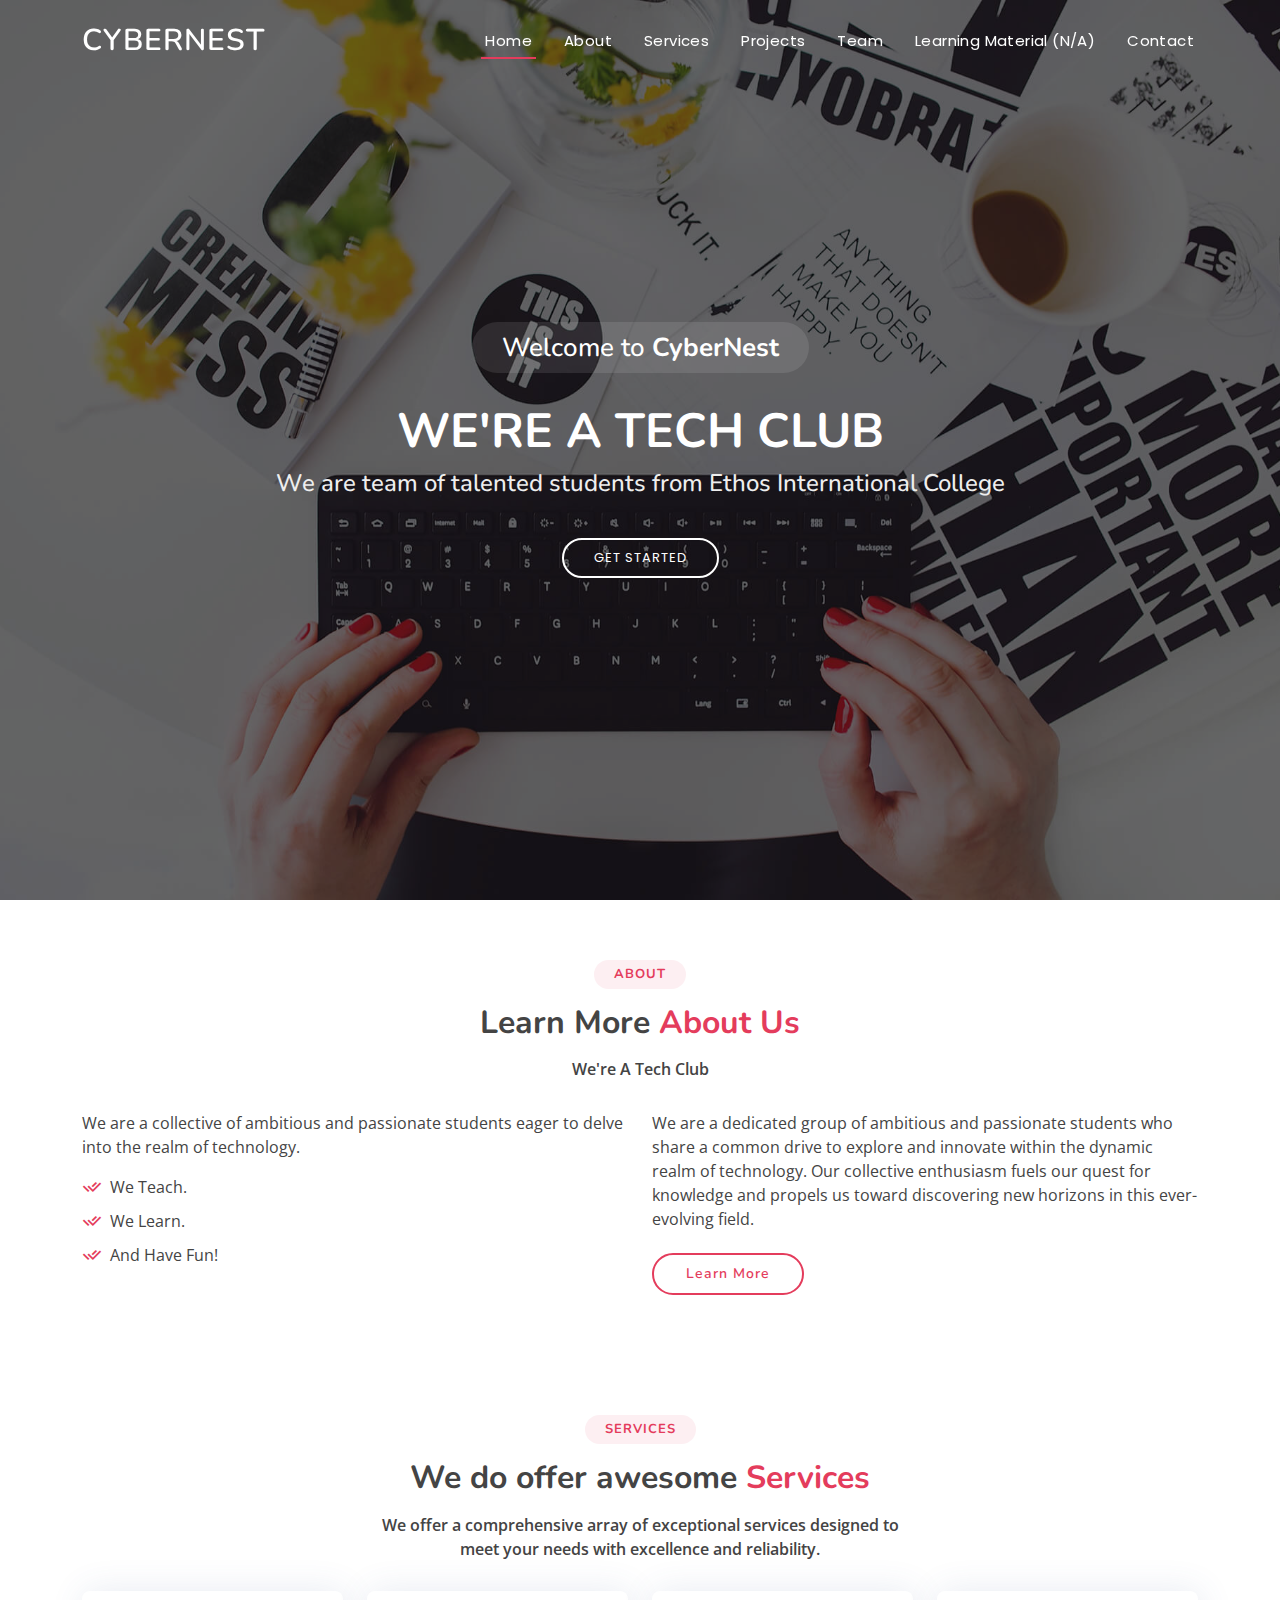
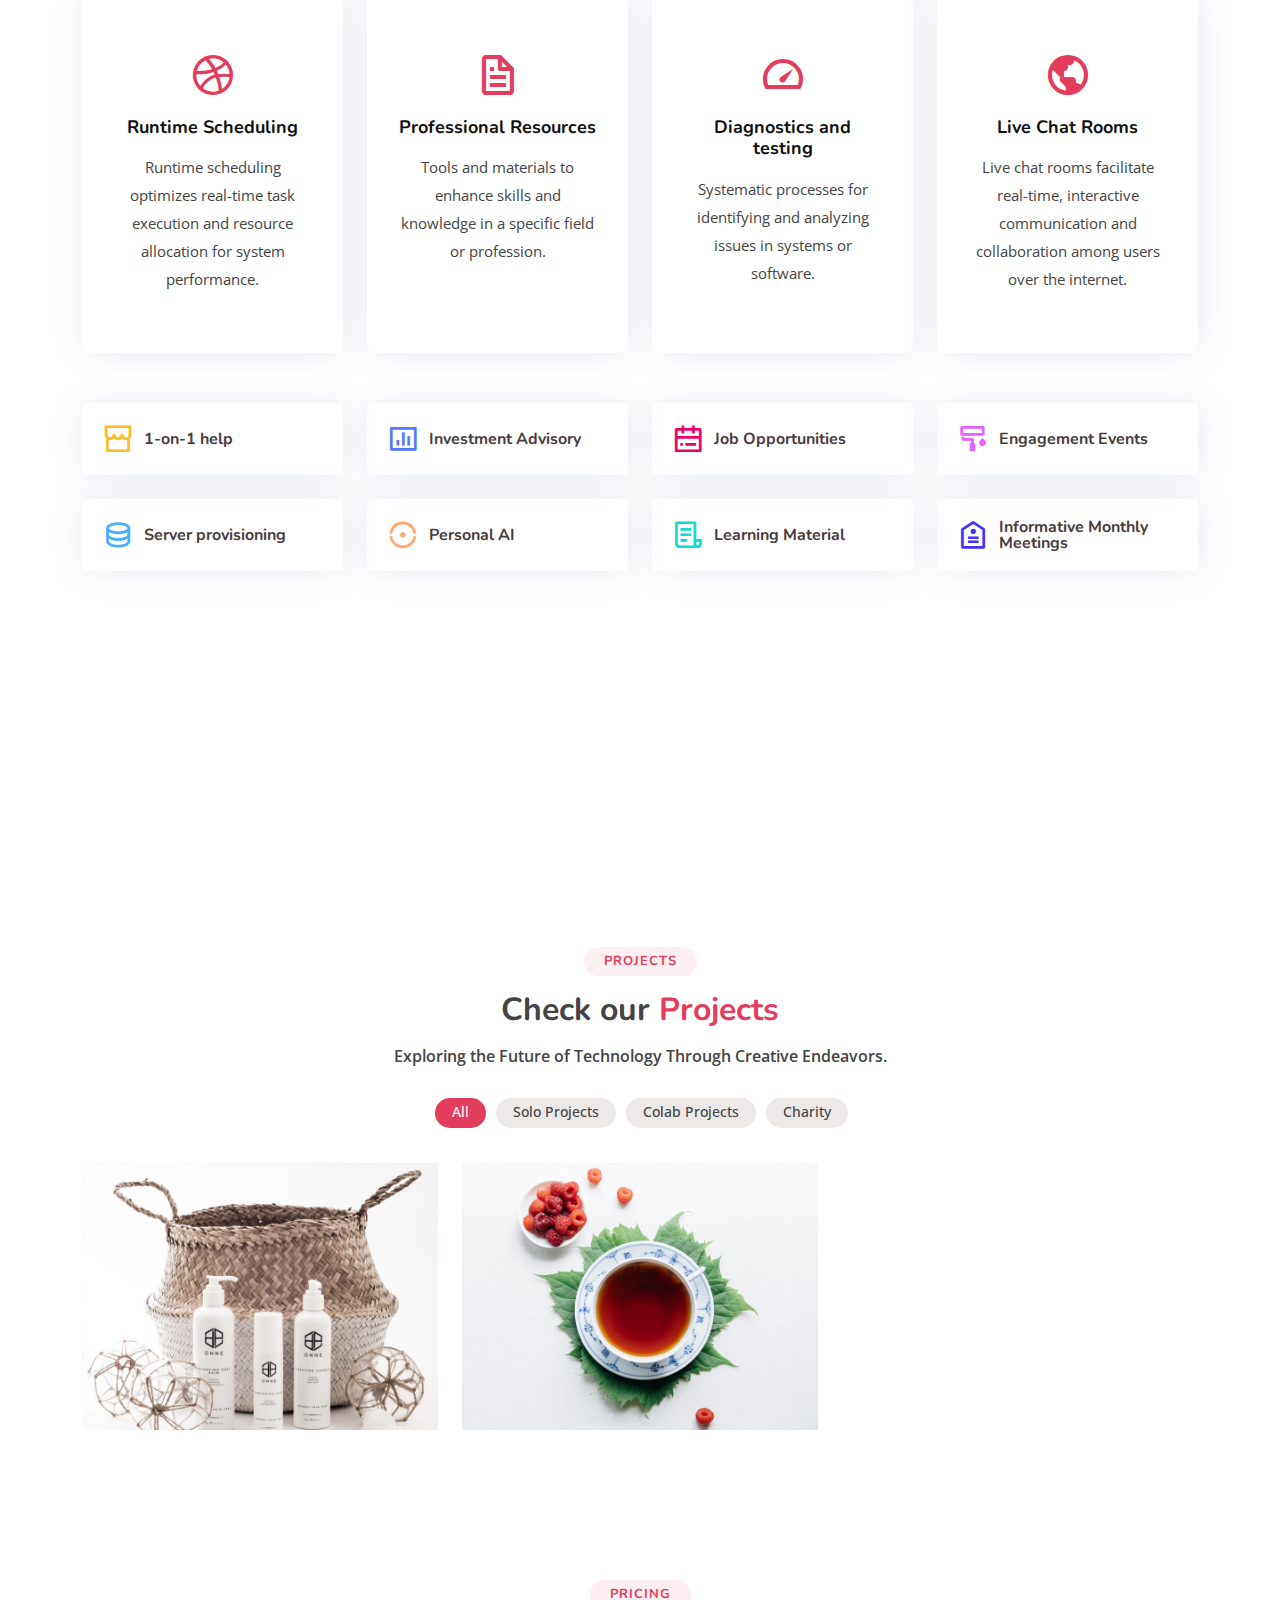
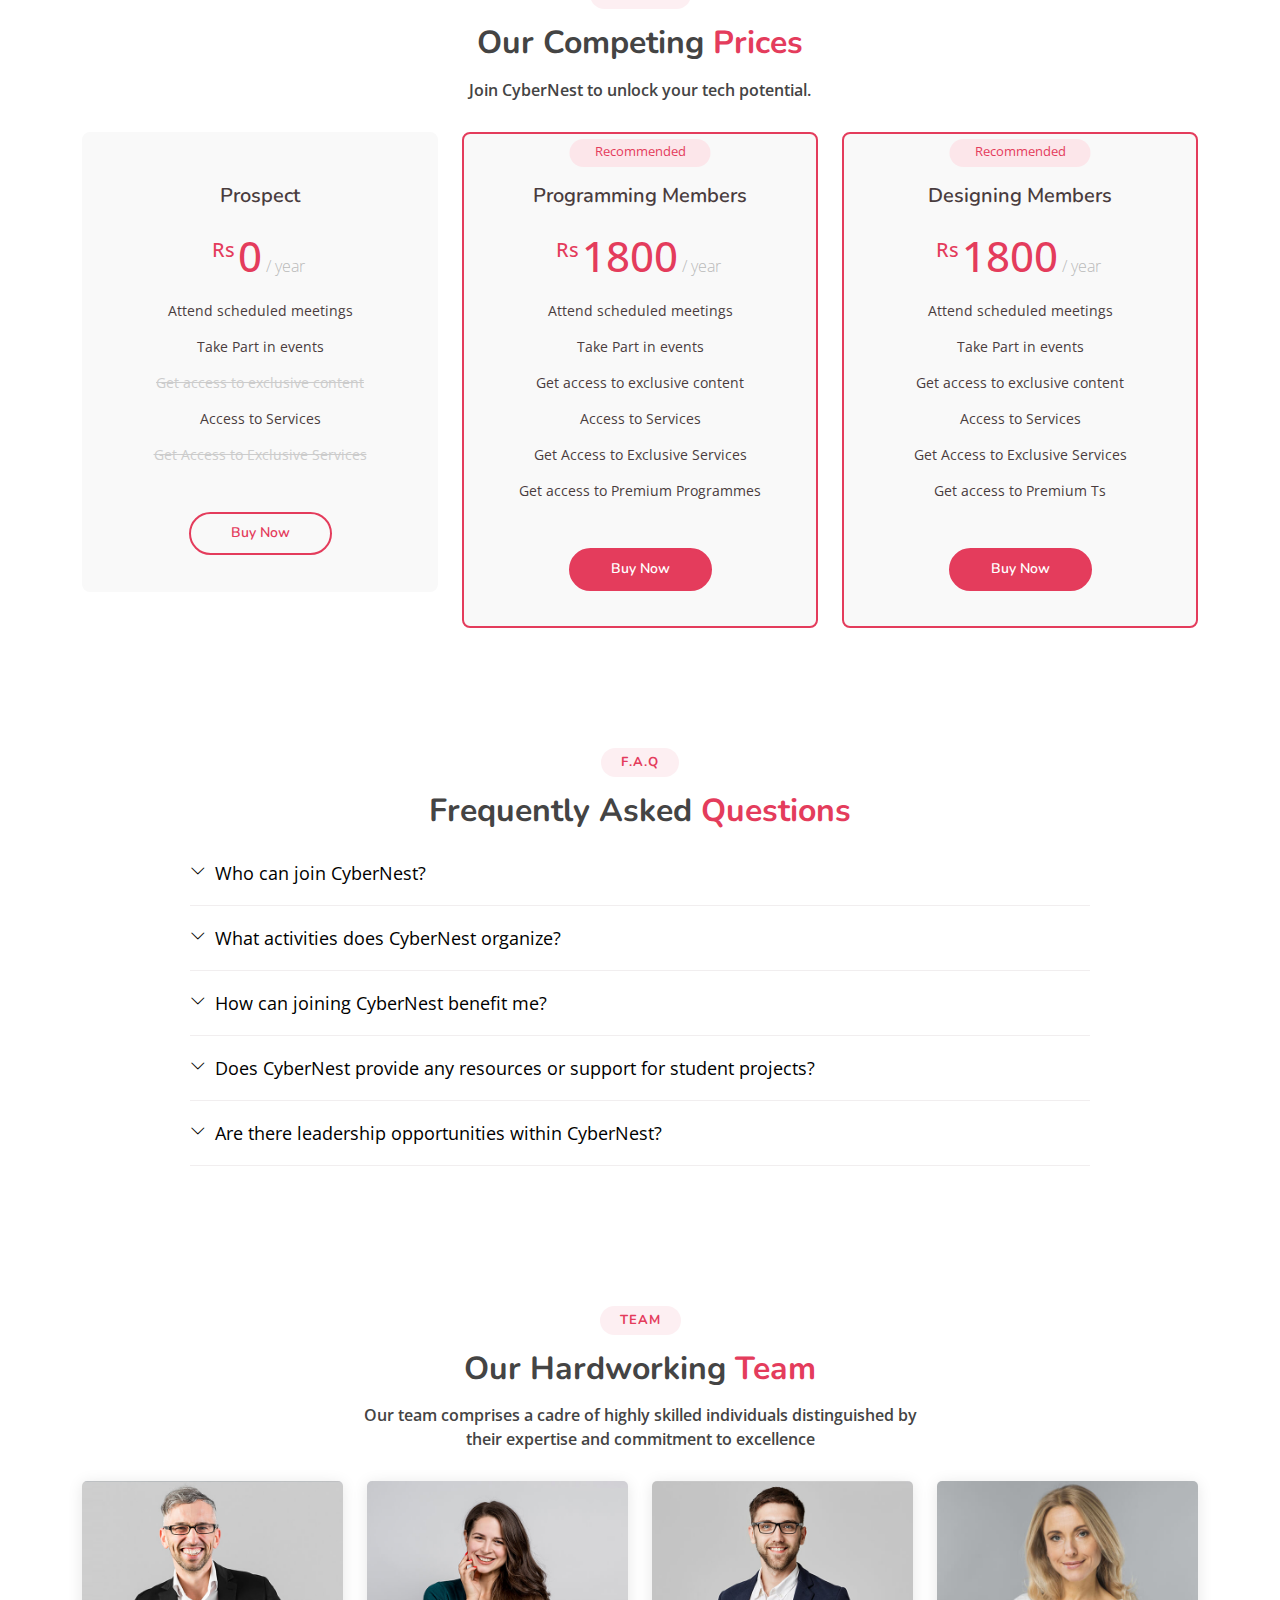
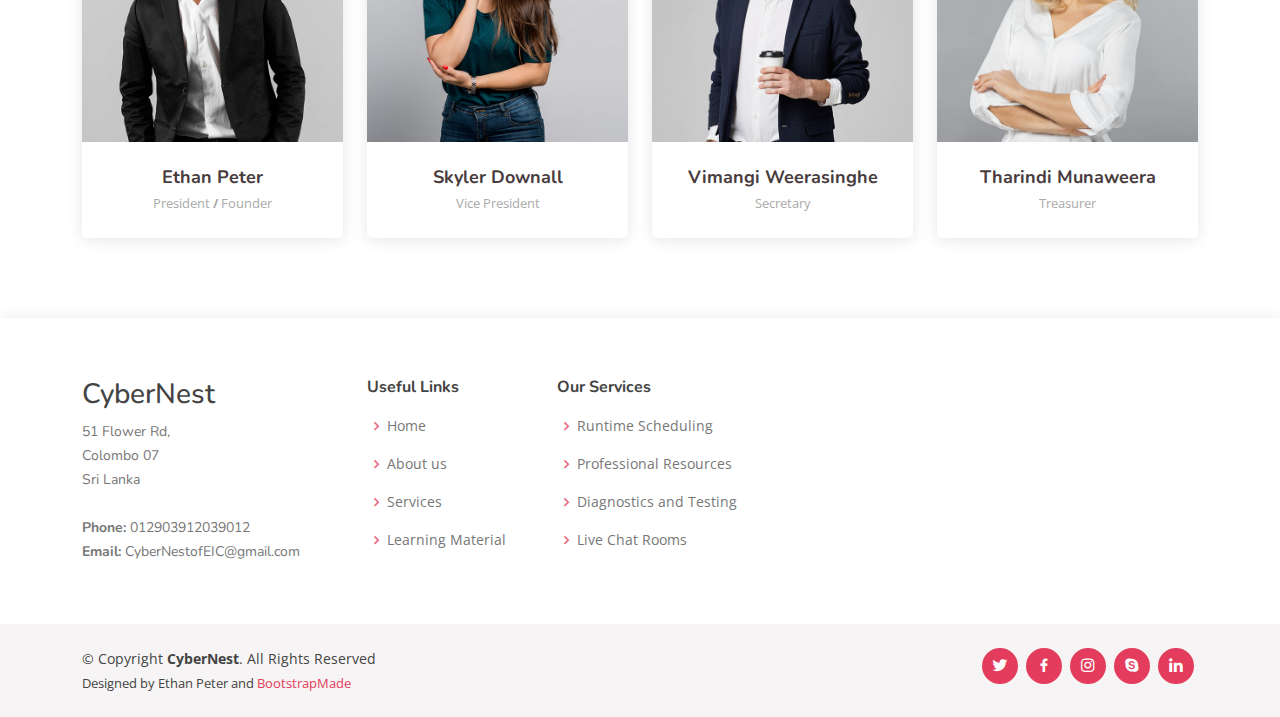
==== index.html @ 70389db7 "Finith" ====
<!DOCTYPE html>
<html lang="en">

<head>
  <meta charset="utf-8">
  <meta content="width=device-width, initial-scale=1.0" name="viewport">

  <title>CyberNest</title>
  <meta content="" name="description">
  <meta content="" name="keywords">

  <!-- Favicons -->
  <link href="assets/img/favicon.png" rel="icon">
  <link href="assets/img/apple-touch-icon.png" rel="apple-touch-icon">

  <!-- Google Fonts -->
  <link href="https://fonts.googleapis.com/css?family=Open+Sans:300,300i,400,400i,600,600i,700,700i|Nunito:300,300i,400,400i,600,600i,700,700i|Poppins:300,300i,400,400i,500,500i,600,600i,700,700i" rel="stylesheet">

  <!-- Vendor CSS Files -->
  <link href="assets/vendor/bootstrap/css/bootstrap.min.css" rel="stylesheet">
  <link href="assets/vendor/bootstrap-icons/bootstrap-icons.css" rel="stylesheet">
  <link href="assets/vendor/boxicons/css/boxicons.min.css" rel="stylesheet">
  <link href="assets/vendor/glightbox/css/glightbox.min.css" rel="stylesheet">
  <link href="assets/vendor/remixicon/remixicon.css" rel="stylesheet">
  <link href="assets/vendor/swiper/swiper-bundle.min.css" rel="stylesheet">

  <!-- Template Main CSS File -->
  <link href="assets/css/style.css" rel="stylesheet">
</head>

<body>

  <!-- ======= Header ======= -->
  <header id="header" class="fixed-top ">
    <div class="container d-flex align-items-center justify-content-between">

      <h1 class="logo"><a href="index.html">CyberNest</a></h1>
      <!-- Uncomment below if you prefer to use an image logo -->
      <!-- <a href="index.html" class="logo"><img src="assets/img/logo.png" alt="" class="img-fluid"></a>-->

      <nav id="navbar" class="navbar">
        <ul>
          <li><a class="nav-link scrollto active" href="#hero">Home</a></li>
          <li><a class="nav-link scrollto" href="#about">About</a></li>
          <li><a class="nav-link scrollto" href="#services">Services</a></li>
          <li><a class="nav-link scrollto " href="#portfolio">Projects</a></li>
          <li><a class="nav-link scrollto" href="#team">Team</a></li>
          <li><a href="">Learning Material (N/A)</a></li>
          <li><a class="nav-link scrollto" href="#contact">Contact</a></li>
        </ul>
        <i class="bi bi-list mobile-nav-toggle"></i>
      </nav><!-- .navbar -->

    </div>
  </header><!-- End Header -->

  <!-- ======= Hero Section ======= -->
  <section id="hero">
    <div class="hero-container">
      <h3>Welcome to <strong>CyberNest</strong></h3>
      <h1>We're A Tech Club</h1>
      <h2>We are team of talented students from Ethos International College</h2>
      <a href="#about" class="btn-get-started scrollto">Get Started</a>
    </div>
  </section><!-- End Hero -->

  <main id="main">

    <!-- ======= About Section ======= -->
    <section id="about" class="about">
      <div class="container">

        <div class="section-title">
          <h2>About</h2>
          <h3>Learn More <span>About Us</span></h3>
          <p>We're A Tech Club</p>
        </div>

        <div class="row content">
          <div class="col-lg-6">
            <p>
              We are a collective of ambitious and passionate students eager to delve into the realm of technology.
            </p>
            <ul>
              <li><i class="ri-check-double-line"></i> We Teach.</li>
              <li><i class="ri-check-double-line"></i> We Learn.</li>
              <li><i class="ri-check-double-line"></i> And Have Fun!</li>
            </ul>
          </div>
          <div class="col-lg-6 pt-4 pt-lg-0">
            <p>
              We are a dedicated group of ambitious and passionate students who share a common drive to explore and innovate within the dynamic realm of technology.
              Our collective enthusiasm fuels our quest for knowledge and propels us toward discovering new horizons in this ever-evolving field.
            </p>
            <a href="#" class="btn-learn-more">Learn More</a>
          </div>
        </div>

      </div>
    </section><!-- End About Section -->

    <!-- ======= Services Section ======= -->
    <section id="services" class="services">
      <div class="container">

        <div class="section-title">
          <h2>Services</h2>
          <h3>We do offer awesome <span>Services</span></h3>
          <p>We offer a comprehensive array of exceptional services designed to meet your needs with excellence and reliability.</p>
        </div>

        <div class="row">
          <div class="col-md-6 col-lg-3 d-flex align-items-stretch mb-5 mb-lg-0">
            <div class="icon-box">
              <div class="icon"><i class="bx bxl-dribbble"></i></div>
              <h4 class="title"><a href="">Runtime Scheduling</a></h4>
              <p class="description">Runtime scheduling optimizes real-time task execution and resource allocation for system performance.</p>
            </div>
          </div>

          <div class="col-md-6 col-lg-3 d-flex align-items-stretch mb-5 mb-lg-0">
            <div class="icon-box">
              <div class="icon"><i class="bx bx-file"></i></div>
              <h4 class="title"><a href="">Professional Resources</a></h4>
              <p class="description">Tools and materials to enhance skills and knowledge in a specific field or profession.</p>
            </div>
          </div>

          <div class="col-md-6 col-lg-3 d-flex align-items-stretch mb-5 mb-lg-0">
            <div class="icon-box">
              <div class="icon"><i class="bx bx-tachometer"></i></div>
              <h4 class="title"><a href="">Diagnostics and testing</a></h4>
              <p class="description">Systematic processes for identifying and analyzing issues in systems or software.</p>
            </div>
          </div>

          <div class="col-md-6 col-lg-3 d-flex align-items-stretch mb-5 mb-lg-0">
            <div class="icon-box">
              <div class="icon"><i class="bx bx-world"></i></div>
              <h4 class="title"><a href="">Live Chat Rooms</a></h4>
              <p class="description">Live chat rooms facilitate real-time, interactive communication and collaboration among users over the internet.</p>
            </div>
          </div>

        </div>

      </div>
    </section><!-- End Services Section -->

    <!-- ======= Features Section ======= -->
    <section id="features" class="features">
      <div class="container">

        <div class="row">
          <div class="col-lg-3 col-md-4 col-6 col-6">
            <div class="icon-box">
              <i class="ri-store-line" style="color: #ffbb2c;"></i>
              <h3><a href="">1-on-1 help</a></h3>
            </div>
          </div>
          <div class="col-lg-3 col-md-4 col-6">
            <div class="icon-box">
              <i class="ri-bar-chart-box-line" style="color: #5578ff;"></i>
              <h3><a href="">Investment Advisory</a></h3>
            </div>
          </div>
          <div class="col-lg-3 col-md-4 col-6 mt-4 mt-md-0">
            <div class="icon-box">
              <i class="ri-calendar-todo-line" style="color: #e80368;"></i>
              <h3><a href="">Job Opportunities</a></h3>
            </div>
          </div>
          <div class="col-lg-3 col-md-4 col-6 mt-4 mt-lg-0">
            <div class="icon-box">
              <i class="ri-paint-brush-line" style="color: #e361ff;"></i>
              <h3><a href="">Engagement Events</a></h3>
            </div>
          </div>
          <div class="col-lg-3 col-md-4 col-6 mt-4">
            <div class="icon-box">
              <i class="ri-database-2-line" style="color: #47aeff;"></i>
              <h3><a href="">Server provisioning</a></h3>
            </div>
          </div>
          <div class="col-lg-3 col-md-4 col-6 mt-4">
            <div class="icon-box">
              <i class="ri-gradienter-line" style="color: #ffa76e;"></i>
              <h3><a href="">Personal AI</a></h3>
            </div>
          </div>
          <div class="col-lg-3 col-md-4 col-6 mt-4">
            <div class="icon-box">
              <i class="ri-file-list-3-line" style="color: #11dbcf;"></i>
              <h3><a href="">Learning Material</a></h3>
            </div>
          </div>
          <div class="col-lg-3 col-md-4 col-6 mt-4">
            <div class="icon-box">
              <i class="ri-price-tag-2-line" style="color: #4233ff;"></i>
              <h3><a href="">Informative Monthly Meetings</a></h3>
            </div>
          </div>
        </div>

      </div>
    </section><!-- End Features Section -->

    <!-- ======= Cta Section ======= -->
    <section id="cta" class="cta">
      <div class="container">

        <div class="text-center">
          <h3>Join Us Now</h3>
          <p> Join CyberNest and unlock your potential with cutting-edge technology, innovative projects, and a vibrant community of tech enthusiasts.</p>
          <a class="cta-btn" href="#pricing">Join us</a>
        </div>

      </div>
    </section><!-- End Cta Section -->

    <!-- ======= Portfolio Section ======= -->
    <section id="portfolio" class="portfolio">
      <div class="container">

        <div class="section-title">
          <h2>Projects</h2>
          <h3>Check our <span>Projects</span></h3>
          <p>Exploring the Future of Technology Through Creative Endeavors.</p>
        </div>

        <div class="row">
          <div class="col-lg-12 d-flex justify-content-center">
            <ul id="portfolio-flters">
              <li data-filter="*" class="filter-active">All</li>
              <li data-filter=".filter-app">Solo Projects</li>
              <li data-filter=".filter-card">Colab Projects</li>
              <li data-filter=".filter-web">Charity</li>
            </ul>
          </div>
        </div>

        <div class="row portfolio-container">

          <div class="col-lg-4 col-md-6 portfolio-item filter-app">
            <img src="assets/img/portfolio/portfolio-1.jpg" class="img-fluid" alt="">
            <div class="portfolio-info">
              <h4>Internal Radio System</h4>
              <p>Solo Project</p>
              <a href="assets/img/portfolio/portfolio-1.jpg" data-gallery="portfolioGallery" class="portfolio-lightbox preview-link" title="Solo"><i class="bx bx-plus"></i></a>
              <a href="portfolio-details.html" class="details-link" title="More Details"><i class="bx bx-link"></i></a>
            </div>
          </div>

          <div class="col-lg-4 col-md-6 portfolio-item filter-card">
            <img src="assets/img/portfolio/portfolio-2.jpg" class="img-fluid" alt="">
            <div class="portfolio-info">
              <h4>Talent Show</h4>
              <p>Colab Project</p>
              <a href="assets/img/portfolio/portfolio-2.jpg" data-gallery="portfolioGallery" class="portfolio-lightbox preview-link" title="Colab"><i class="bx bx-plus"></i></a>
              <a href="portfolio-details.html" class="details-link" title="More Details"><i class="bx bx-link"></i></a>
            </div>
          </div>

          <!-- <div class="col-lg-4 col-md-6 portfolio-item filter-web">
            <img src="assets/img/portfolio/portfolio-4.jpg" class="img-fluid" alt="">
            <div class="portfolio-info">
              <h4>Card 2</h4>
              <p>Card</p>
              <a href="assets/img/portfolio/portfolio-4.jpg" data-gallery="portfolioGallery" class="portfolio-lightbox preview-link" title="Card 2"><i class="bx bx-plus"></i></a>
              <a href="portfolio-details.html" class="details-link" title="More Details"><i class="bx bx-link"></i></a>
            </div>
          </div> -->
        </div>
      </div>
    </section><!-- End Portfolio Section -->

    <!-- ======= Pricing Section ======= -->
    <section id="pricing" class="pricing">
      <div class="container">

        <div class="section-title">
          <h2>Pricing</h2>
          <h3>Our Competing <span>Prices</span></h3>
          <p>Join CyberNest to unlock your tech potential.</p>
        </div>

        <div class="row">

          <div class="col-lg-4 col-md-6">
            <div class="box">
              <h3>Prospect</h3>
              <h4><sup>Rs</sup>0<span> / year</span></h4>
              <ul>
                <li>Attend scheduled meetings</li>
                <li>Take Part in events</li>
                <li class="na">Get access to exclusive content</li>
                <li>Access to Services</li>
                <li class="na">Get Access to Exclusive Services</li>
              </ul>
              <div class="btn-wrap">
                <a href="#pricing" class="btn-buy">Buy Now</a>
              </div>
            </div>
          </div>

          <div class="col-lg-4 col-md-6 mt-4 mt-md-0">
            <div class="box recommended">
              <span class="recommended-badge">Recommended</span>
              <h3>Programming Members</h3>
              <h4><sup>Rs</sup>1800<span> / year</span></h4>
              <ul>
                <li>Attend scheduled meetings</li>
                <li>Take Part in events</li>
                <li>Get access to exclusive content</li>
                <li>Access to Services</li>
                <li>Get Access to Exclusive Services</li>
                <li>Get access to Premium Programmes</li>
              </ul>
              <div class="btn-wrap">
                <a href="#" class="btn-buy">Buy Now</a>
              </div>
            </div>
          </div>

          <div class="col-lg-4 col-md-6 mt-4 mt-lg-0">
            <div class="box recommended">
              <span class="recommended-badge">Recommended</span>
              <h3>Designing Members</h3>
              <h4><sup>Rs</sup>1800<span> / year</span></h4>
              <ul>
                <li>Attend scheduled meetings</li>
                <li>Take Part in events</li>
                <li>Get access to exclusive content</li>
                <li>Access to Services</li>
                <li>Get Access to Exclusive Services</li>
                <li>Get access to Premium Ts</li>
              </ul>
              <div class="btn-wrap">
                <a href="#" class="btn-buy">Buy Now</a>
              </div>
            </div>
          </div>

        </div>

      </div>
    </section><!-- End Pricing Section -->

    <!-- ======= F.A.Q Section ======= -->
    <section id="faq" class="faq">
      <div class="container">

        <div class="section-title">
          <h2>F.A.Q</h2>
          <h3>Frequently Asked <span>Questions</span></h3>
        </div>

        <ul class="faq-list">

          <li>
            <div data-bs-toggle="collapse" class="collapsed question" href="#faq1">Who can join CyberNest? <i class="bi bi-chevron-down icon-show"></i><i class="bi bi-chevron-up icon-close"></i></div>
            <div id="faq1" class="collapse" data-bs-parent=".faq-list">
              <p>
                CyberNest is open to all students who have an interest in technology, regardless of their level of expertise or background.

              </p>
            </div>
          </li>

          <li>
            <div data-bs-toggle="collapse" href="#faq2" class="collapsed question">What activities does CyberNest organize? <i class="bi bi-chevron-down icon-show"></i><i class="bi bi-chevron-up icon-close"></i></div>
            <div id="faq2" class="collapse" data-bs-parent=".faq-list">
              <p>
                CyberNest organizes workshops, hackathons, coding competitions, and guest speaker sessions to enhance members' skills and knowledge in various tech-related fields.
              </p>
            </div>
          </li>

          <li>
            <div data-bs-toggle="collapse" href="#faq3" class="collapsed question">How can joining CyberNest benefit me? <i class="bi bi-chevron-down icon-show"></i><i class="bi bi-chevron-up icon-close"></i></div>
            <div id="faq3" class="collapse" data-bs-parent=".faq-list">
              <p>
                Joining CyberNest provides access to resources, networking opportunities, and hands-on experience with cutting-edge technologies, preparing members for future careers in tech.
              </p>
            </div>
          </li>

          <li>
            <div data-bs-toggle="collapse" href="#faq4" class="collapsed question">Does CyberNest provide any resources or support for student projects? <i class="bi bi-chevron-down icon-show"></i><i class="bi bi-chevron-up icon-close"></i></div>
            <div id="faq4" class="collapse" data-bs-parent=".faq-list">
              <p>
                Yes, CyberNest offers resources such as access to equipment, software, and mentorship to support student-driven projects and initiatives.
              </p>
            </div>
          </li>

          <li>
            <div data-bs-toggle="collapse" href="#faq5" class="collapsed question">Are there leadership opportunities within CyberNest? <i class="bi bi-chevron-down icon-show"></i><i class="bi bi-chevron-up icon-close"></i></div>
            <div id="faq5" class="collapse" data-bs-parent=".faq-list">
              <p>
                Yes, CyberNest offers leadership roles such as project managers, event coordinators, and club executives, providing opportunities for members to develop leadership skills.
              </p>
            </div>
          </li>
        </ul>

      </div>
    </section><!-- End F.A.Q Section -->

    <!-- ======= Team Section ======= -->
    <section id="team" class="team">
      <div class="container">

        <div class="section-title">
          <h2>Team</h2>
          <h3>Our Hardworking <span>Team</span></h3>
          <p>Our team comprises a cadre of highly skilled individuals distinguished by their expertise and commitment to excellence</p>
        </div>

        <div class="row">

          <div class="col-lg-3 col-md-6 d-flex align-items-stretch">
            <div class="member">
              <div class="member-img">
                <img src="assets/img/team/team-1.jpg" class="img-fluid" alt="">
                <div class="social">
                  <a href=""><i class="bi bi-twitter"></i></a>
                  <a href=""><i class="bi bi-facebook"></i></a>
                  <a href=""><i class="bi bi-instagram"></i></a>
                  <a href=""><i class="bi bi-linkedin"></i></a>
                </div>
              </div>
              <div class="member-info">
                <h4>Ethan Peter</h4>
                <span>President <strong>/</strong> Founder</span>
              </div>
            </div>
          </div>

          <div class="col-lg-3 col-md-6 d-flex align-items-stretch">
            <div class="member">
              <div class="member-img">
                <img src="assets/img/team/team-2.jpg" class="img-fluid" alt="">
                <div class="social">
                  <a href=""><i class="bi bi-twitter"></i></a>
                  <a href=""><i class="bi bi-facebook"></i></a>
                  <a href=""><i class="bi bi-instagram"></i></a>
                  <a href=""><i class="bi bi-linkedin"></i></a>
                </div>
              </div>
              <div class="member-info">
                <h4>Skyler Downall</h4>
                <span>Vice President</span>
              </div>
            </div>
          </div>

          <div class="col-lg-3 col-md-6 d-flex align-items-stretch">
            <div class="member">
              <div class="member-img">
                <img src="assets/img/team/team-3.jpg" class="img-fluid" alt="">
                <div class="social">
                  <a href=""><i class="bi bi-twitter"></i></a>
                  <a href=""><i class="bi bi-facebook"></i></a>
                  <a href=""><i class="bi bi-instagram"></i></a>
                  <a href=""><i class="bi bi-linkedin"></i></a>
                </div>
              </div>
              <div class="member-info">
                <h4>Vimangi Weerasinghe</h4>
                <span>Secretary</span>
              </div>
            </div>
          </div>

          <div class="col-lg-3 col-md-6 d-flex align-items-stretch">
            <div class="member">
              <div class="member-img">
                <img src="assets/img/team/team-4.jpg" class="img-fluid" alt="">
                <div class="social">
                  <a href=""><i class="bi bi-twitter"></i></a>
                  <a href=""><i class="bi bi-facebook"></i></a>
                  <a href=""><i class="bi bi-instagram"></i></a>
                  <a href=""><i class="bi bi-linkedin"></i></a>
                </div>
              </div>
              <div class="member-info">
                <h4>Tharindi Munaweera</h4>
                <span>Treasurer</span>
              </div>
            </div>
          </div>

        </div>

      </div>
    </section><!-- End Team Section -->

  </main><!-- End #main -->

  <!-- ======= Footer ======= -->
  <footer id="footer">

    <div class="footer-top">
      <div class="container">
        <div class="row">

          <div class="col-lg-3 col-md-6 footer-contact">
            <h3>CyberNest</h3>
            <p>
              51 Flower Rd,<br>
              Colombo 07<br>
              Sri Lanka<br><br>
              <strong>Phone:</strong> 012903912039012<br>
              <strong>Email:</strong> CyberNestofEIC@gmail.com<br>
            </p>
          </div>

          <div class="col-lg-2 col-md-6 footer-links">
            <h4>Useful Links</h4>
            <ul>
              <li><i class="bx bx-chevron-right"></i> <a href="#hero">Home</a></li>
              <li><i class="bx bx-chevron-right"></i> <a href="#about">About us</a></li>
              <li><i class="bx bx-chevron-right"></i> <a href="#services">Services</a></li>
              <li><i class="bx bx-chevron-right"></i> <a href="#blog">Learning Material</a></li>
            </ul>
          </div>

          <div class="col-lg-3 col-md-6 footer-links">
            <h4>Our Services</h4>
            <ul>
              <li><i class="bx bx-chevron-right"></i> <a href="#">Runtime Scheduling</a></li>
              <li><i class="bx bx-chevron-right"></i> <a href="#">Professional Resources</a></li>
              <li><i class="bx bx-chevron-right"></i> <a href="#">Diagnostics and Testing</a></li>
              <li><i class="bx bx-chevron-right"></i> <a href="#">Live Chat Rooms</a></li>
            </ul>
          </div>
        </div>
      </div>
    </div>

    <div class="container d-md-flex py-4">

      <div class="me-md-auto text-center text-md-start">
        <div class="copyright">
          &copy; Copyright <strong><span>CyberNest</span></strong>. All Rights Reserved
        </div>
        <div class="credits">
          Designed by Ethan Peter and <a href="https://bootstrapmade.com/">BootstrapMade</a>
        </div>
      </div>
      <div class="social-links text-center text-md-right pt-3 pt-md-0">
        <a href="#" class="twitter"><i class="bx bxl-twitter"></i></a>
        <a href="#" class="facebook"><i class="bx bxl-facebook"></i></a>
        <a href="#" class="instagram"><i class="bx bxl-instagram"></i></a>
        <a href="#" class="google-plus"><i class="bx bxl-skype"></i></a>
        <a href="#" class="linkedin"><i class="bx bxl-linkedin"></i></a>
      </div>
    </div>
  </footer><!-- End Footer -->

  <a href="#" class="back-to-top d-flex align-items-center justify-content-center"><i class="bi bi-arrow-up-short"></i></a>

  <!-- Vendor JS Files -->
  <script src="assets/vendor/bootstrap/js/bootstrap.bundle.min.js"></script>
  <script src="assets/vendor/glightbox/js/glightbox.min.js"></script>
  <script src="assets/vendor/isotope-layout/isotope.pkgd.min.js"></script>
  <script src="assets/vendor/swiper/swiper-bundle.min.js"></script>
  <script src="assets/vendor/php-email-form/validate.js"></script>

  <!-- Template Main JS File -->
  <script src="assets/js/main.js"></script>

</body>

</html>
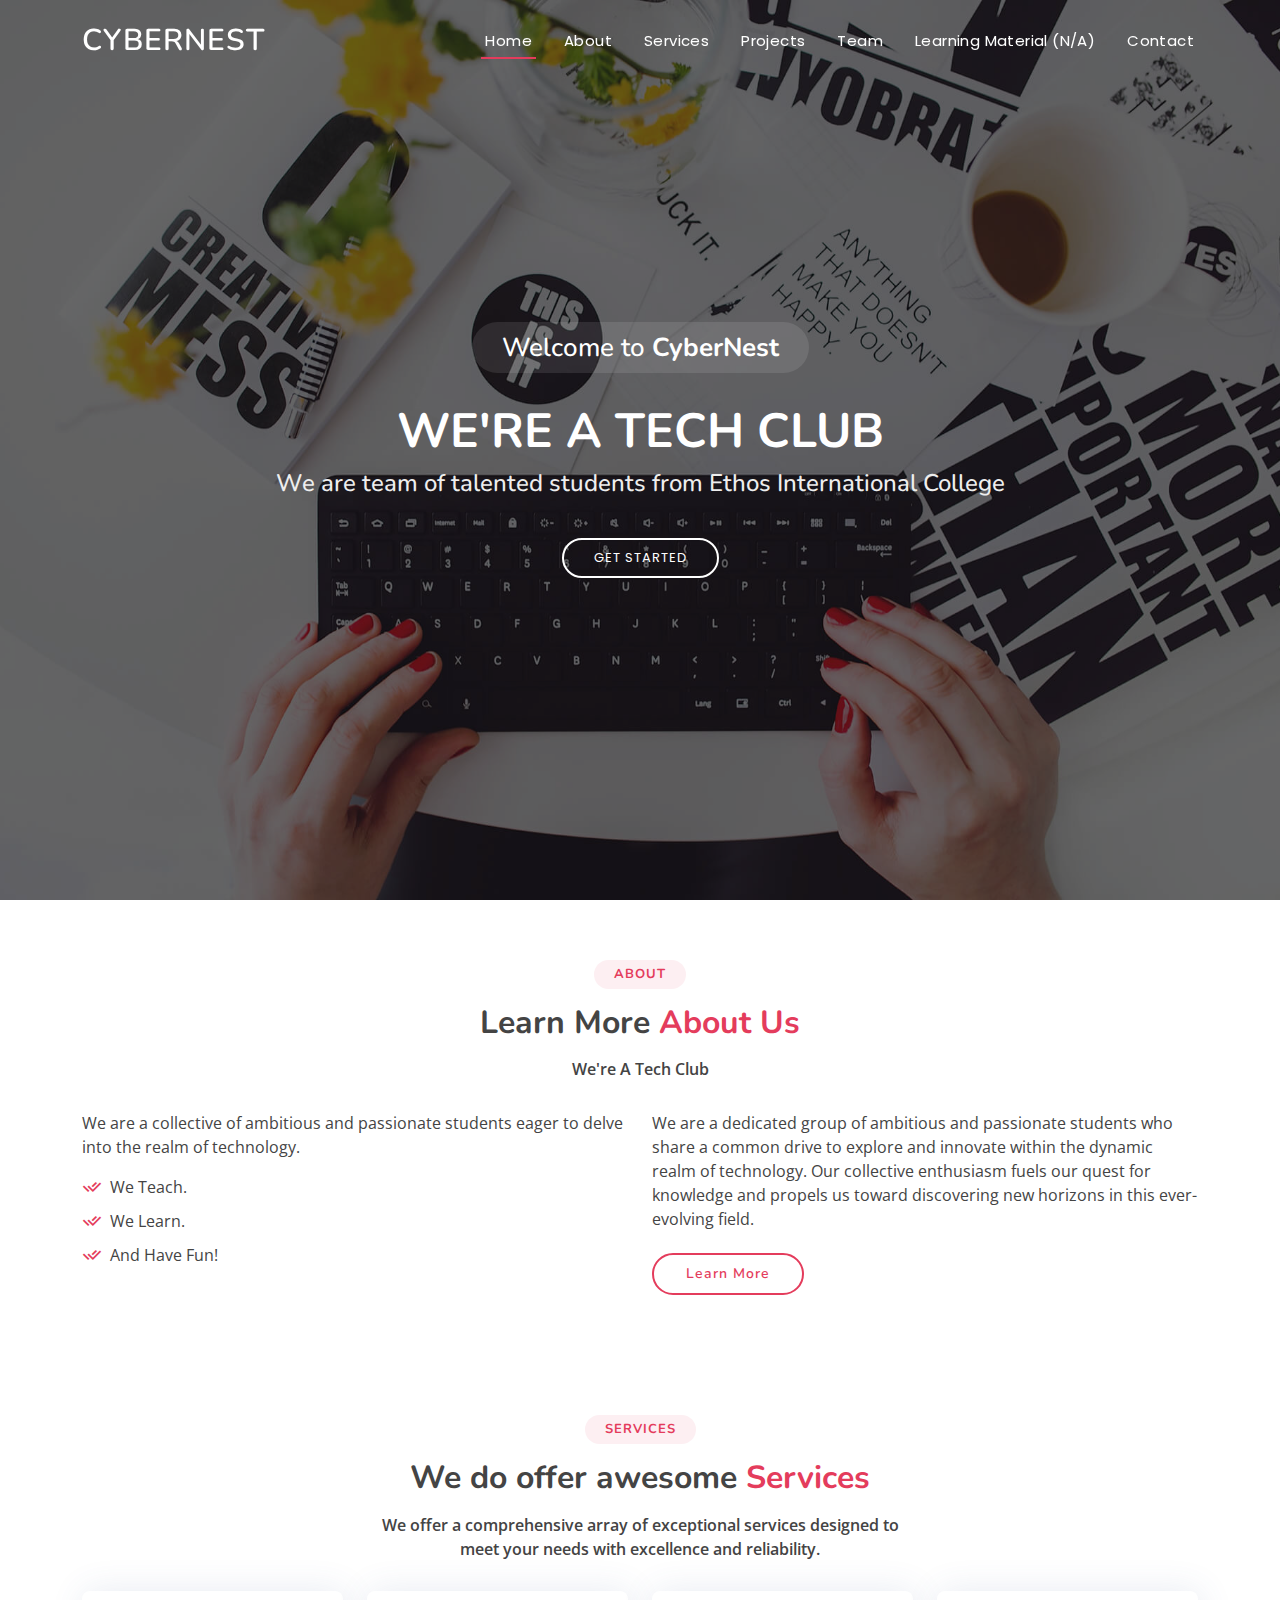
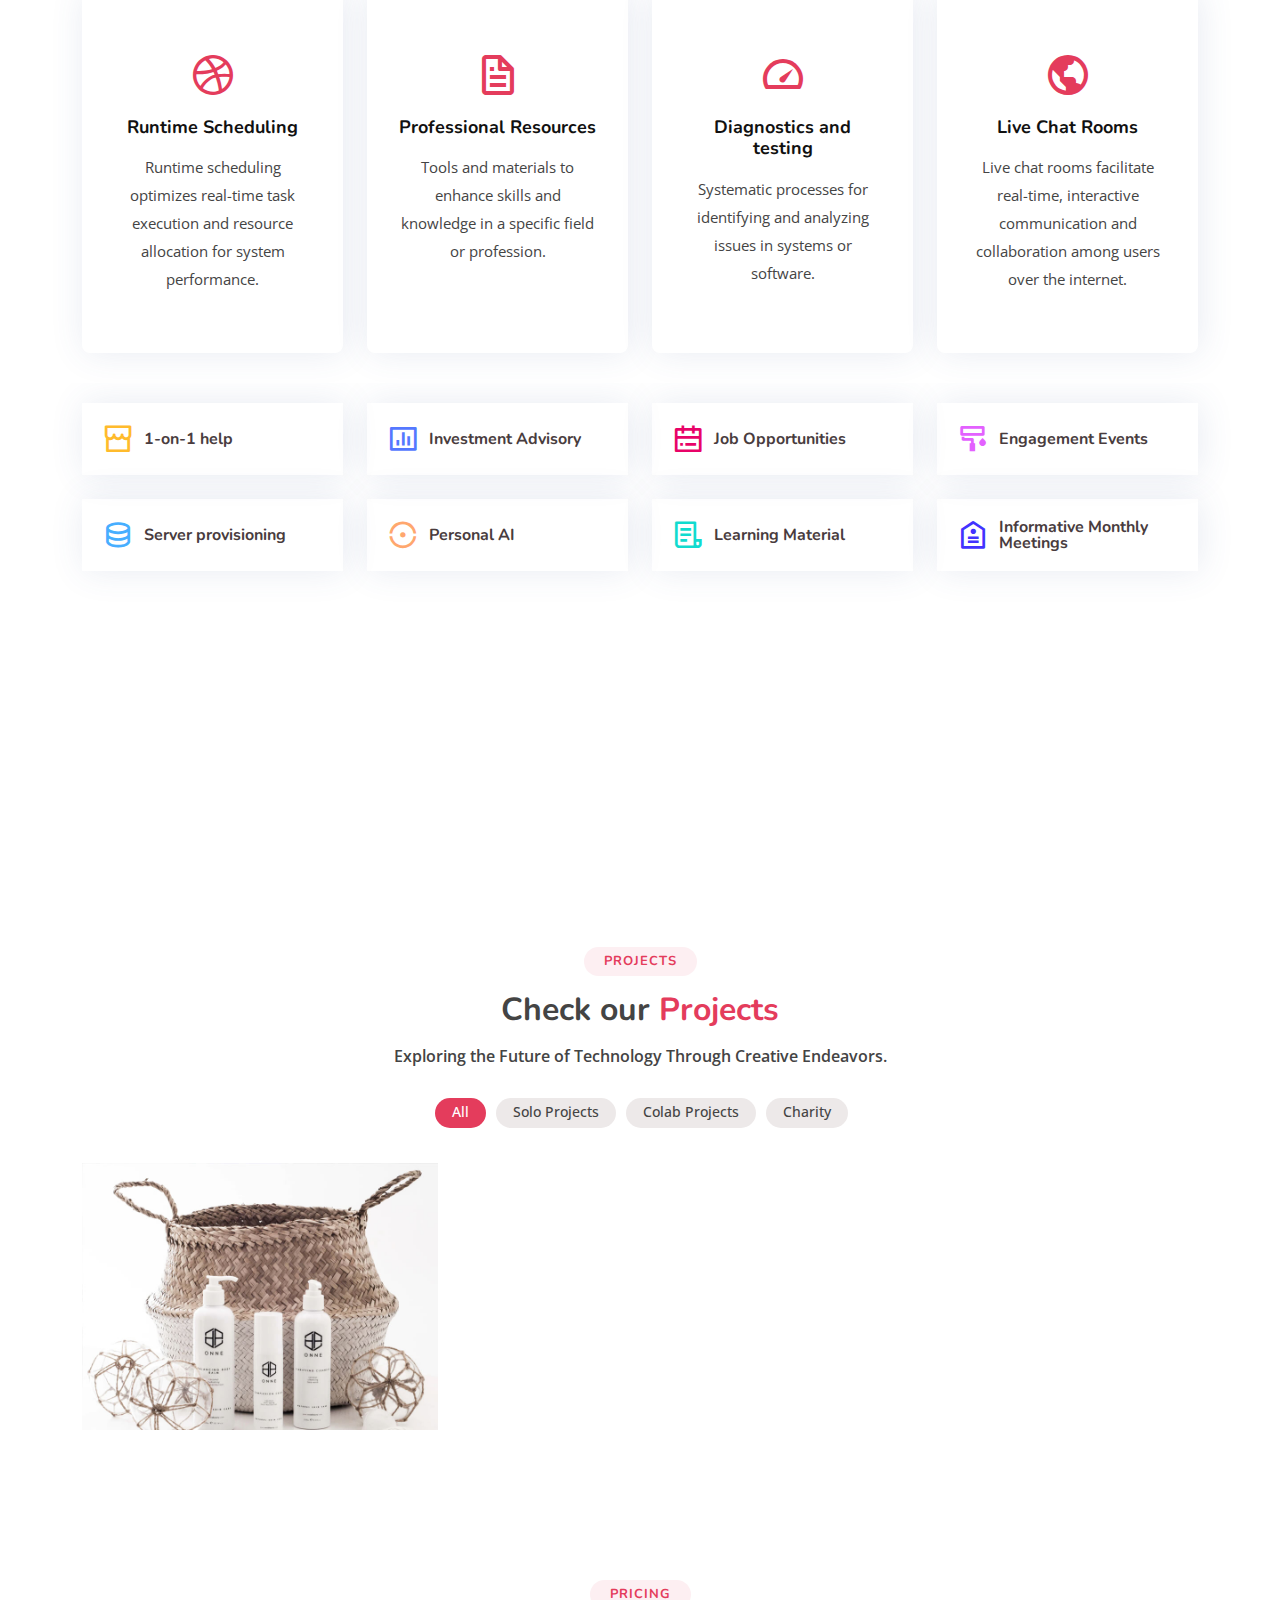
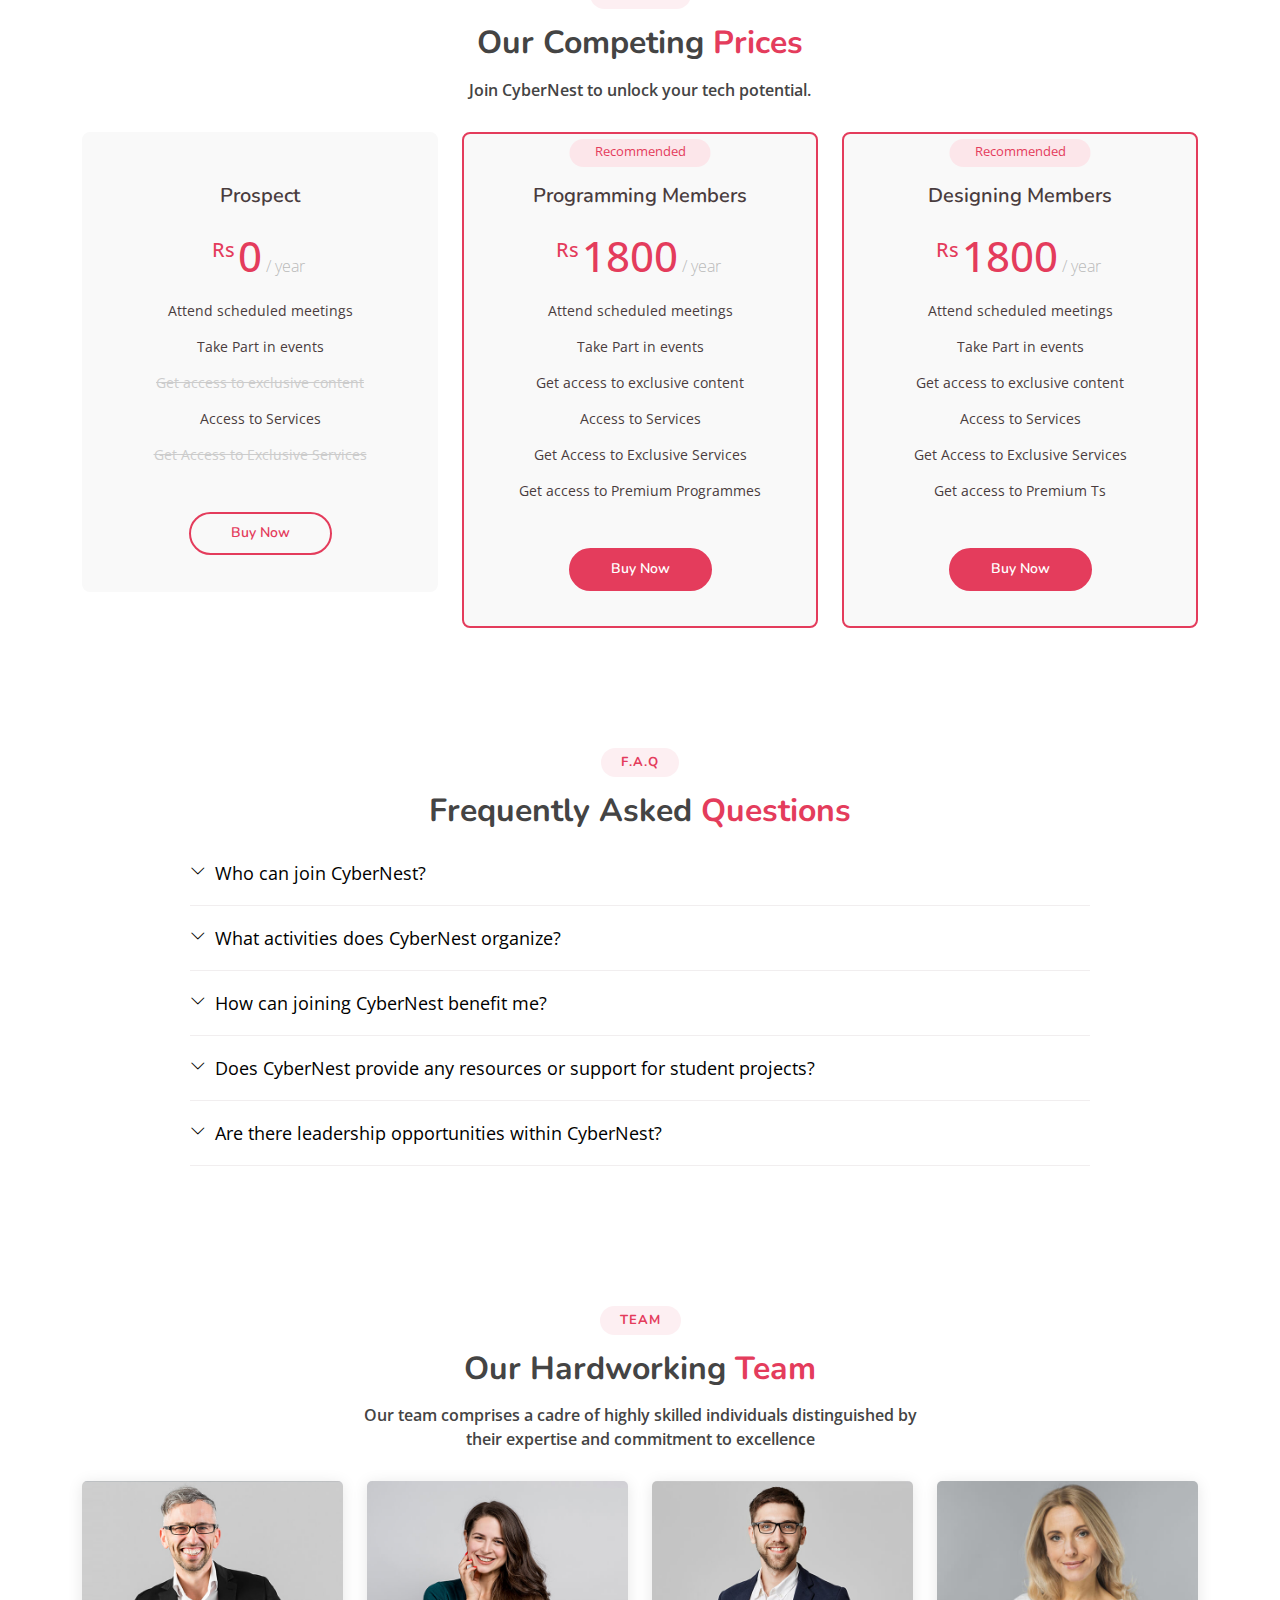
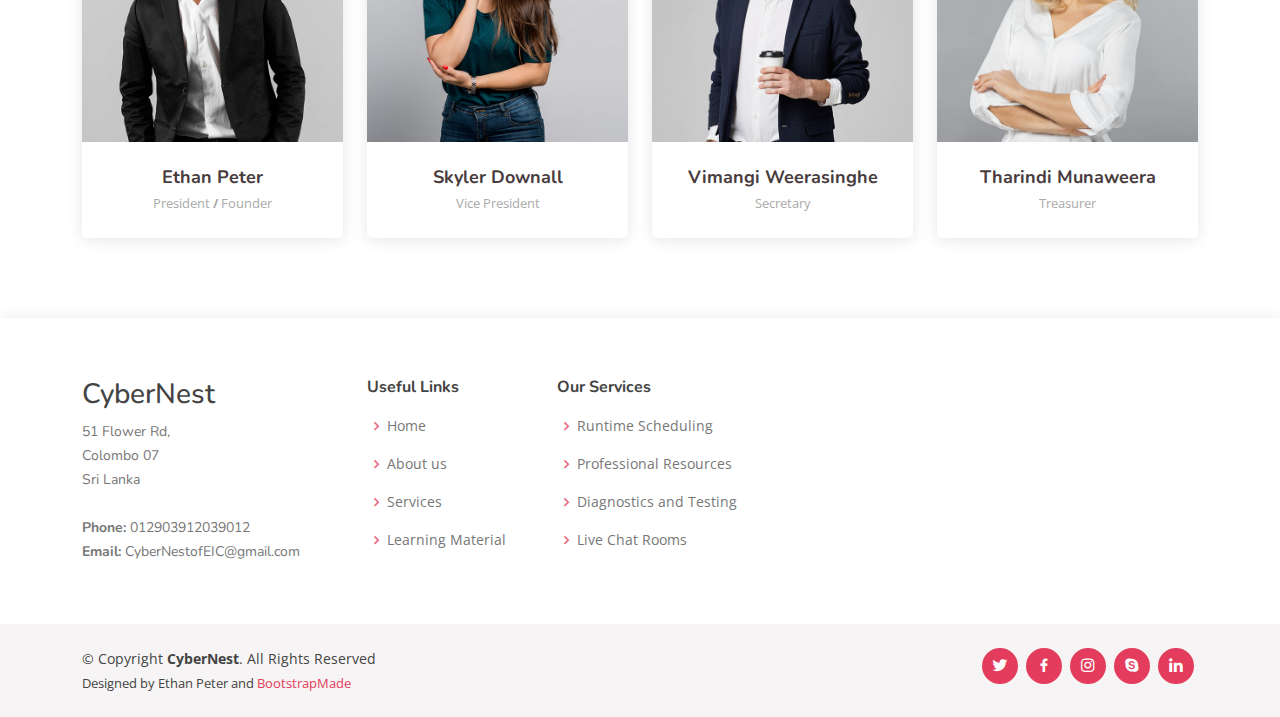
==== commit 009aedff: "Finith" ====
--- a/index.html
+++ b/index.html
@@ -244,14 +244,14 @@
           <div class="col-lg-4 col-md-6 portfolio-item filter-app">
             <img src="assets/img/portfolio/portfolio-1.jpg" class="img-fluid" alt="">
             <div class="portfolio-info">
-              <h4>Internal Radio System</h4>
+              <h4>Learning Materials</h4>
               <p>Solo Project</p>
               <a href="assets/img/portfolio/portfolio-1.jpg" data-gallery="portfolioGallery" class="portfolio-lightbox preview-link" title="Solo"><i class="bx bx-plus"></i></a>
-              <a href="portfolio-details.html" class="details-link" title="More Details"><i class="bx bx-link"></i></a>
-            </div>
-          </div>
-
-          <div class="col-lg-4 col-md-6 portfolio-item filter-card">
+              <a href="Learning-portfoloio.html" class="details-link" title="More Details"><i class="bx bx-link"></i></a>
+            </div>
+          </div>
+
+          <!-- <div class="col-lg-4 col-md-6 portfolio-item filter-card">
             <img src="assets/img/portfolio/portfolio-2.jpg" class="img-fluid" alt="">
             <div class="portfolio-info">
               <h4>Talent Show</h4>
@@ -259,7 +259,7 @@
               <a href="assets/img/portfolio/portfolio-2.jpg" data-gallery="portfolioGallery" class="portfolio-lightbox preview-link" title="Colab"><i class="bx bx-plus"></i></a>
               <a href="portfolio-details.html" class="details-link" title="More Details"><i class="bx bx-link"></i></a>
             </div>
-          </div>
+          </div> -->
 
           <!-- <div class="col-lg-4 col-md-6 portfolio-item filter-web">
             <img src="assets/img/portfolio/portfolio-4.jpg" class="img-fluid" alt="">
@@ -358,7 +358,7 @@
         <ul class="faq-list">
 
           <li>
-            <div data-bs-toggle="collapse" class="collapsed question" href="#faq1">Who can join CyberNest? <i class="bi bi-chevron-down icon-show"></i><i class="bi bi-chevron-up icon-close"></i></div>
+            <div data-bs-toggle="collapse" class="collapsed question">Who can join CyberNest? <i class="bi bi-chevron-down icon-show"></i><i class="bi bi-chevron-up icon-close"></i></div>
             <div id="faq1" class="collapse" data-bs-parent=".faq-list">
               <p>
                 CyberNest is open to all students who have an interest in technology, regardless of their level of expertise or background.
@@ -368,7 +368,7 @@
           </li>
 
           <li>
-            <div data-bs-toggle="collapse" href="#faq2" class="collapsed question">What activities does CyberNest organize? <i class="bi bi-chevron-down icon-show"></i><i class="bi bi-chevron-up icon-close"></i></div>
+            <div data-bs-toggle="collapse" class="collapsed question">What activities does CyberNest organize? <i class="bi bi-chevron-down icon-show"></i><i class="bi bi-chevron-up icon-close"></i></div>
             <div id="faq2" class="collapse" data-bs-parent=".faq-list">
               <p>
                 CyberNest organizes workshops, hackathons, coding competitions, and guest speaker sessions to enhance members' skills and knowledge in various tech-related fields.
@@ -377,7 +377,7 @@
           </li>
 
           <li>
-            <div data-bs-toggle="collapse" href="#faq3" class="collapsed question">How can joining CyberNest benefit me? <i class="bi bi-chevron-down icon-show"></i><i class="bi bi-chevron-up icon-close"></i></div>
+            <div data-bs-toggle="collapse" class="collapsed question">How can joining CyberNest benefit me? <i class="bi bi-chevron-down icon-show"></i><i class="bi bi-chevron-up icon-close"></i></div>
             <div id="faq3" class="collapse" data-bs-parent=".faq-list">
               <p>
                 Joining CyberNest provides access to resources, networking opportunities, and hands-on experience with cutting-edge technologies, preparing members for future careers in tech.
@@ -386,7 +386,7 @@
           </li>
 
           <li>
-            <div data-bs-toggle="collapse" href="#faq4" class="collapsed question">Does CyberNest provide any resources or support for student projects? <i class="bi bi-chevron-down icon-show"></i><i class="bi bi-chevron-up icon-close"></i></div>
+            <div data-bs-toggle="collapse" class="collapsed question">Does CyberNest provide any resources or support for student projects? <i class="bi bi-chevron-down icon-show"></i><i class="bi bi-chevron-up icon-close"></i></div>
             <div id="faq4" class="collapse" data-bs-parent=".faq-list">
               <p>
                 Yes, CyberNest offers resources such as access to equipment, software, and mentorship to support student-driven projects and initiatives.
@@ -395,7 +395,7 @@
           </li>
 
           <li>
-            <div data-bs-toggle="collapse" href="#faq5" class="collapsed question">Are there leadership opportunities within CyberNest? <i class="bi bi-chevron-down icon-show"></i><i class="bi bi-chevron-up icon-close"></i></div>
+            <div data-bs-toggle="collapse" class="collapsed question">Are there leadership opportunities within CyberNest? <i class="bi bi-chevron-down icon-show"></i><i class="bi bi-chevron-up icon-close"></i></div>
             <div id="faq5" class="collapse" data-bs-parent=".faq-list">
               <p>
                 Yes, CyberNest offers leadership roles such as project managers, event coordinators, and club executives, providing opportunities for members to develop leadership skills.
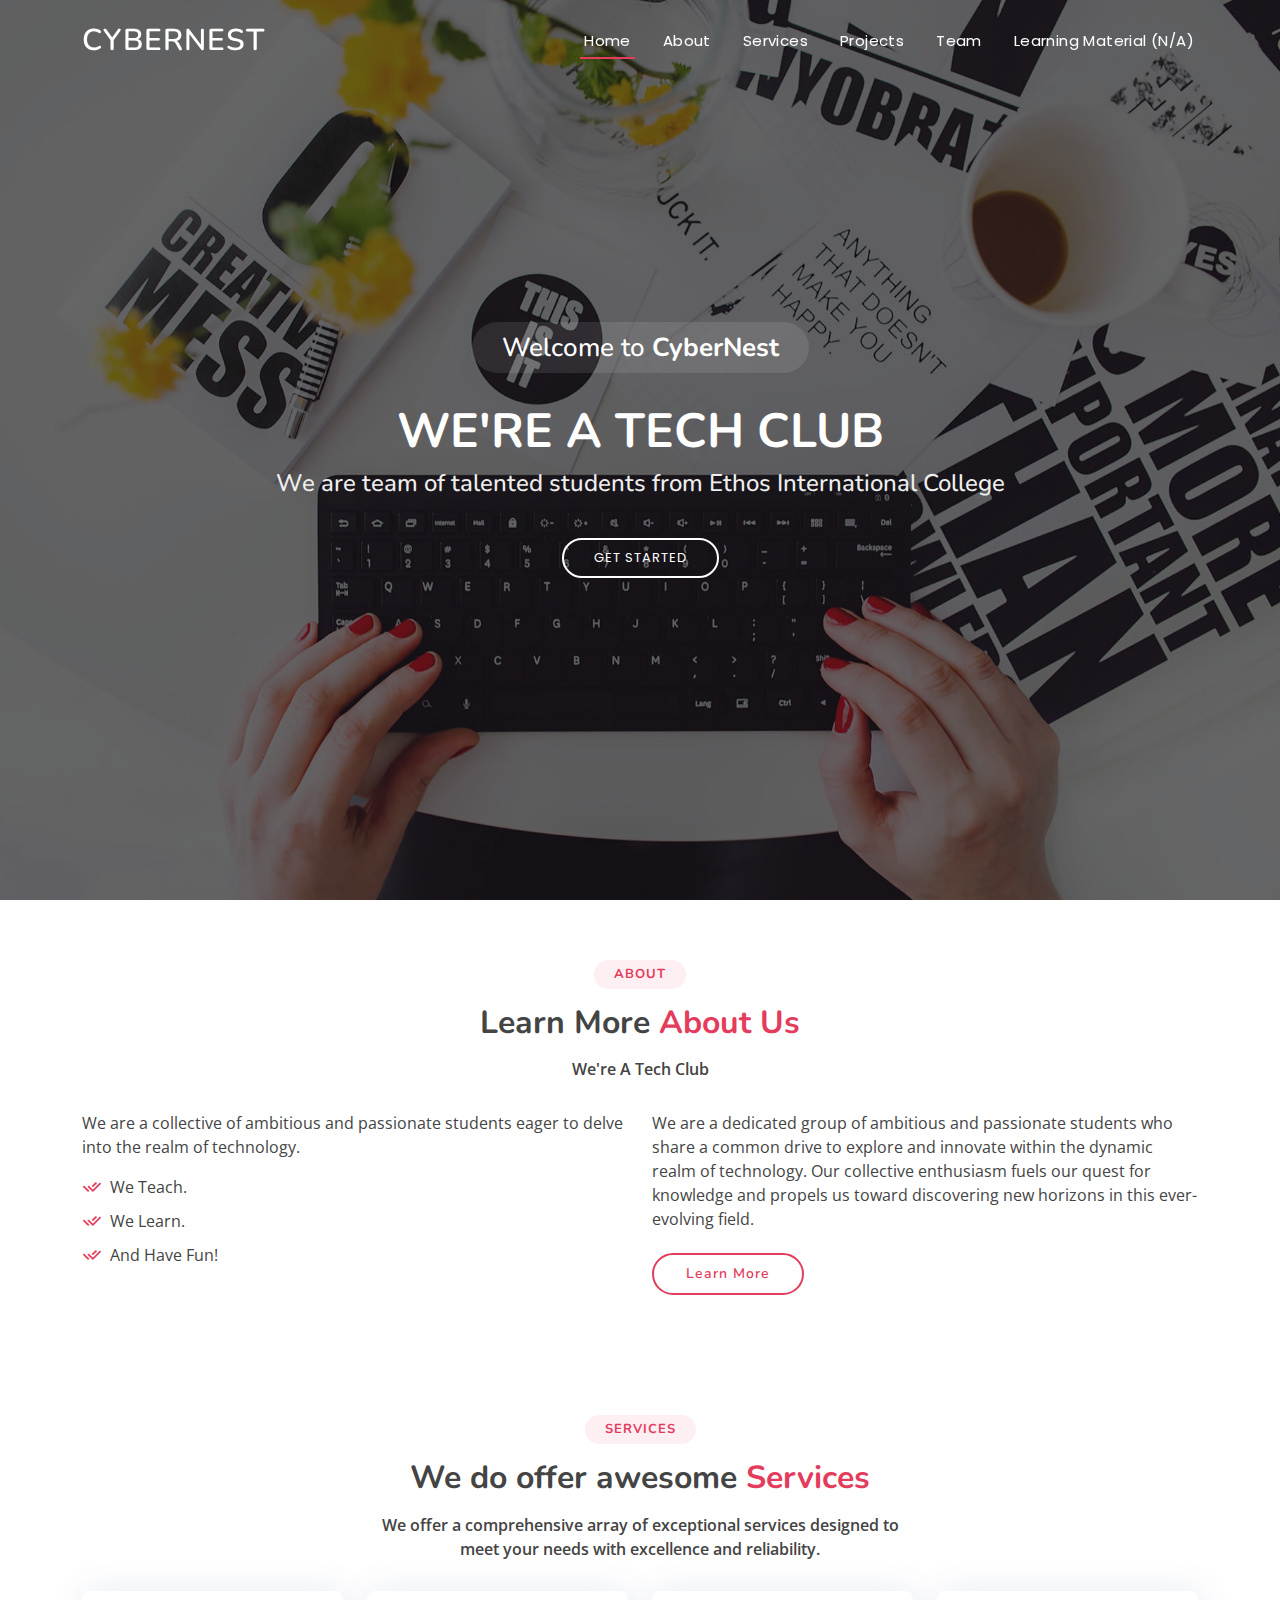
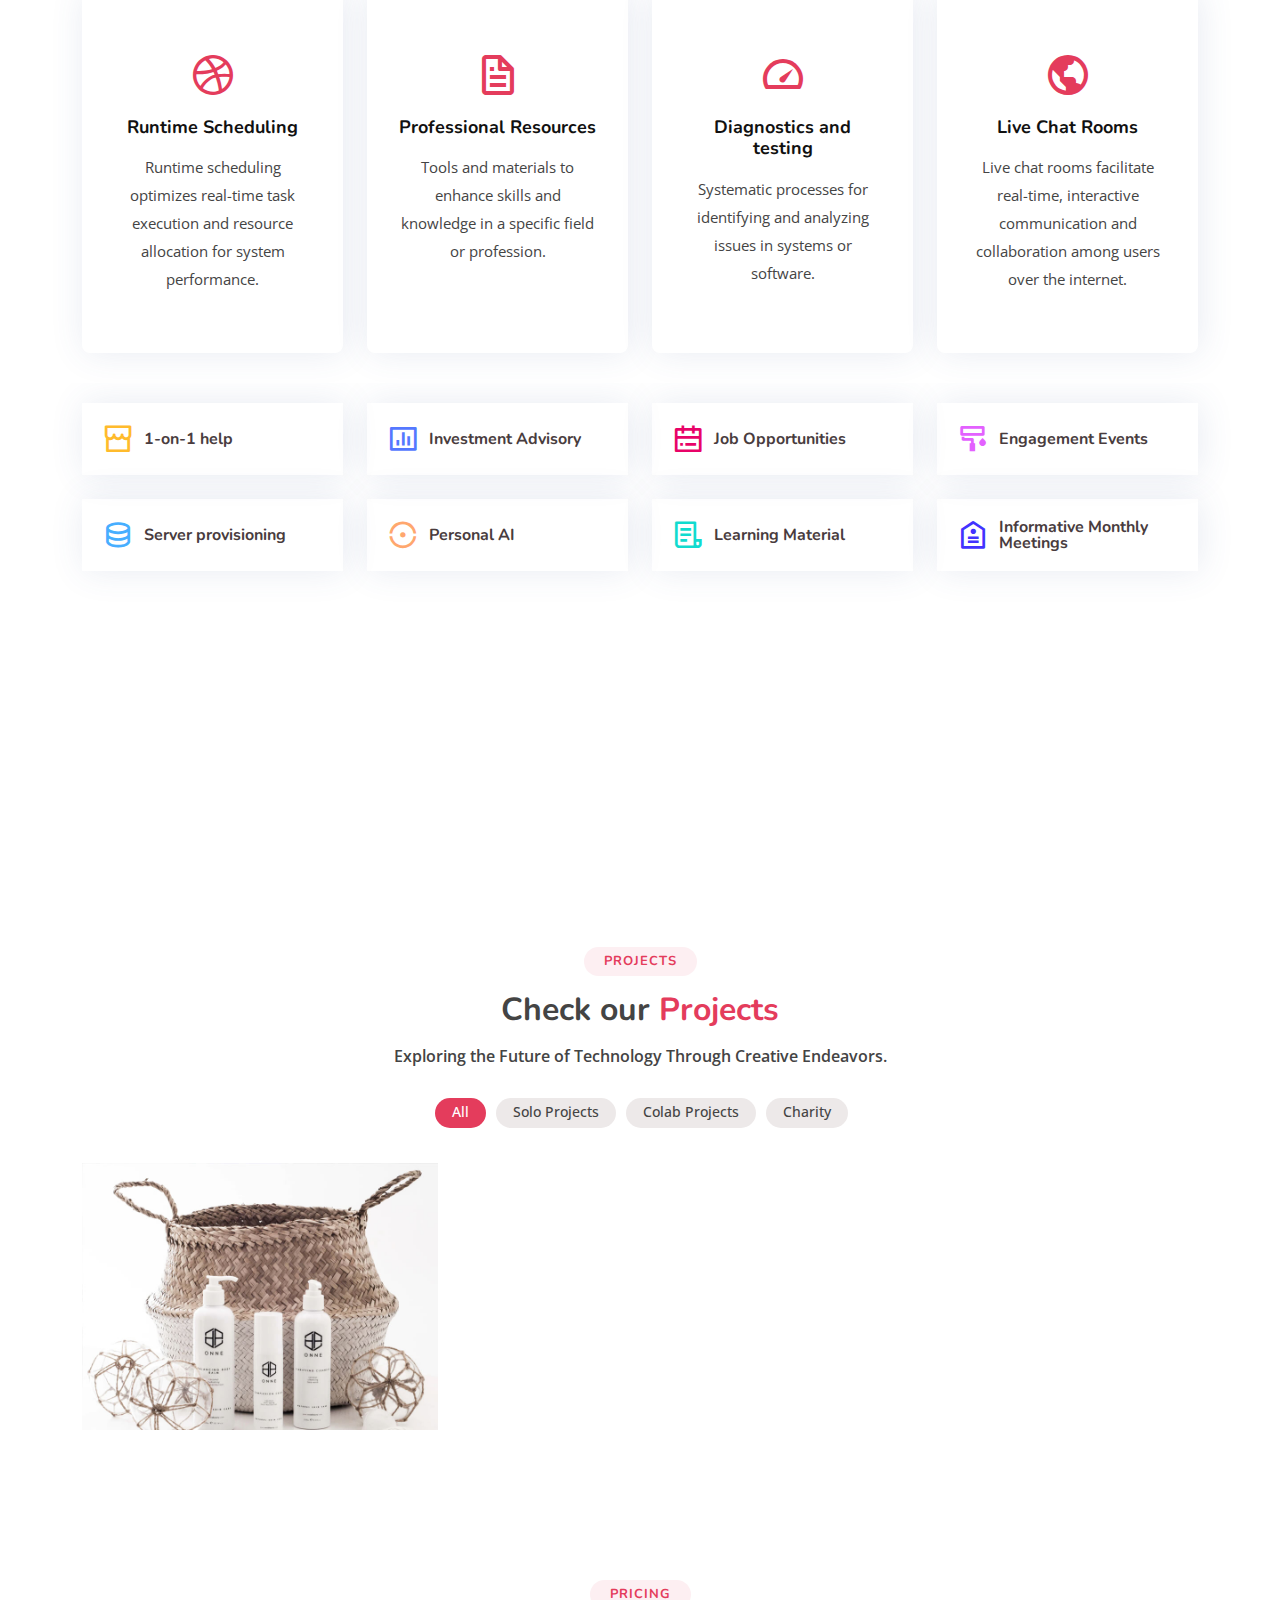
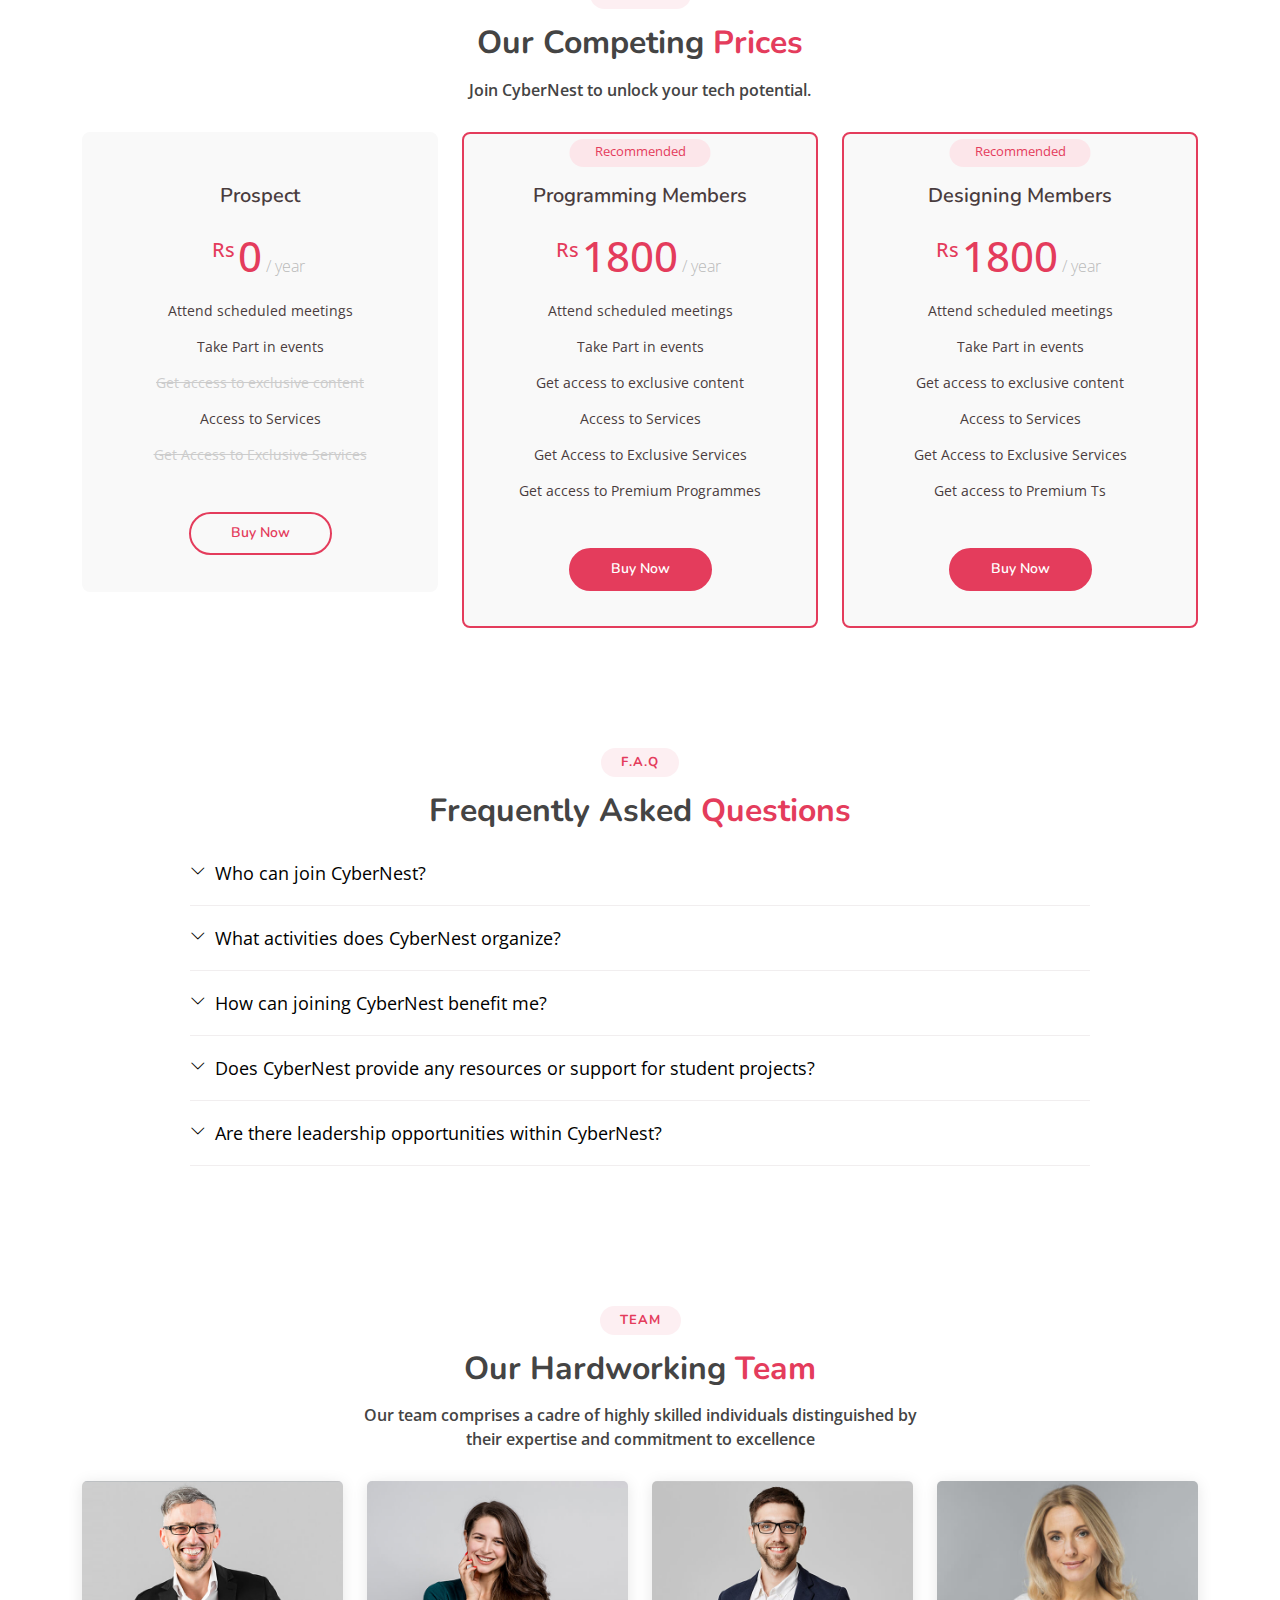
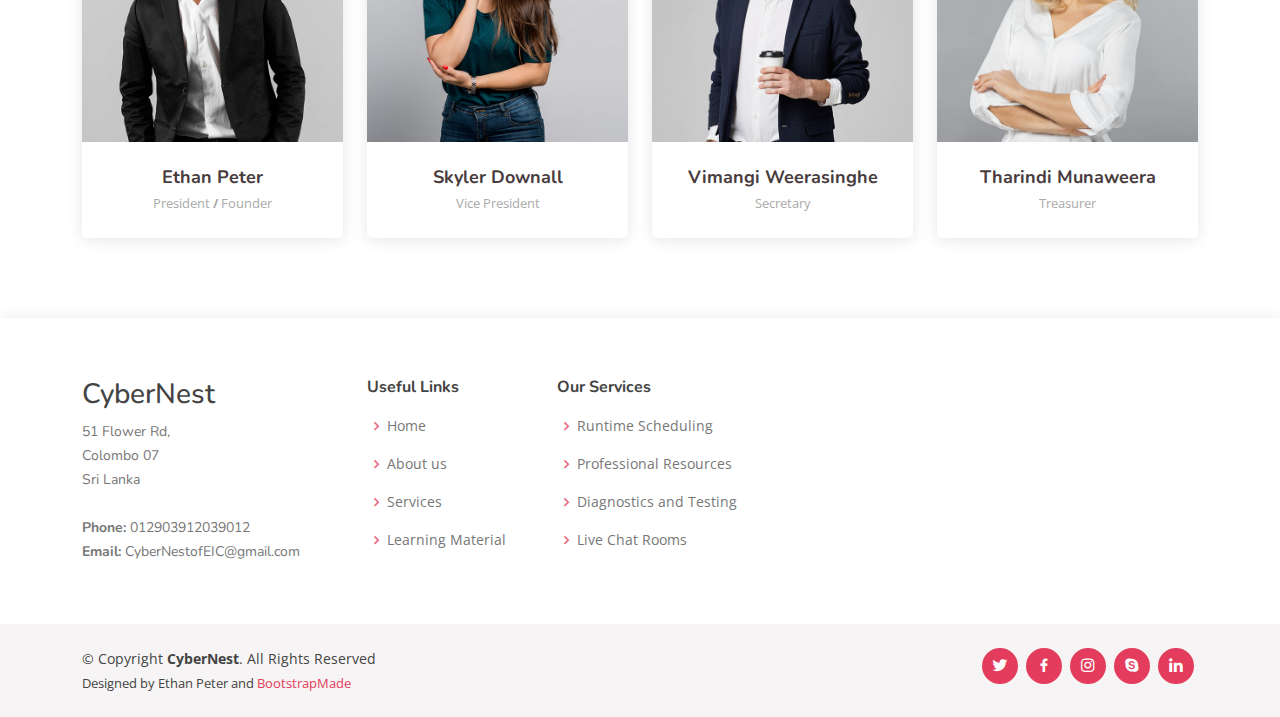
==== commit d9e0af4c: "Fixing the Blog and redirecting users to the form instead of payment" ====
--- a/index.html
+++ b/index.html
@@ -46,7 +46,6 @@
           <li><a class="nav-link scrollto " href="#portfolio">Projects</a></li>
           <li><a class="nav-link scrollto" href="#team">Team</a></li>
           <li><a href="">Learning Material (N/A)</a></li>
-          <li><a class="nav-link scrollto" href="#contact">Contact</a></li>
         </ul>
         <i class="bi bi-list mobile-nav-toggle"></i>
       </nav><!-- .navbar -->
@@ -298,7 +297,7 @@
                 <li class="na">Get Access to Exclusive Services</li>
               </ul>
               <div class="btn-wrap">
-                <a href="#pricing" class="btn-buy">Buy Now</a>
+                <a href="Pricing.html" class="btn-buy">Buy Now</a>
               </div>
             </div>
           </div>
@@ -317,7 +316,7 @@
                 <li>Get access to Premium Programmes</li>
               </ul>
               <div class="btn-wrap">
-                <a href="#" class="btn-buy">Buy Now</a>
+                <a href="Pricing.html" class="btn-buy">Buy Now</a>
               </div>
             </div>
           </div>
@@ -336,7 +335,7 @@
                 <li>Get access to Premium Ts</li>
               </ul>
               <div class="btn-wrap">
-                <a href="#" class="btn-buy">Buy Now</a>
+                <a href="Pricing.html" class="btn-buy">Buy Now</a>
               </div>
             </div>
           </div>
@@ -358,7 +357,7 @@
         <ul class="faq-list">
 
           <li>
-            <div data-bs-toggle="collapse" class="collapsed question">Who can join CyberNest? <i class="bi bi-chevron-down icon-show"></i><i class="bi bi-chevron-up icon-close"></i></div>
+            <div data-bs-toggle="collapse" href="#faq1" class="collapsed question">Who can join CyberNest? <i class="bi bi-chevron-down icon-show"></i><i class="bi bi-chevron-up icon-close"></i></div>
             <div id="faq1" class="collapse" data-bs-parent=".faq-list">
               <p>
                 CyberNest is open to all students who have an interest in technology, regardless of their level of expertise or background.
@@ -368,7 +367,7 @@
           </li>
 
           <li>
-            <div data-bs-toggle="collapse" class="collapsed question">What activities does CyberNest organize? <i class="bi bi-chevron-down icon-show"></i><i class="bi bi-chevron-up icon-close"></i></div>
+            <div data-bs-toggle="collapse" href="#faq2" class="collapsed question">What activities does CyberNest organize? <i class="bi bi-chevron-down icon-show"></i><i class="bi bi-chevron-up icon-close"></i></div>
             <div id="faq2" class="collapse" data-bs-parent=".faq-list">
               <p>
                 CyberNest organizes workshops, hackathons, coding competitions, and guest speaker sessions to enhance members' skills and knowledge in various tech-related fields.
@@ -377,7 +376,7 @@
           </li>
 
           <li>
-            <div data-bs-toggle="collapse" class="collapsed question">How can joining CyberNest benefit me? <i class="bi bi-chevron-down icon-show"></i><i class="bi bi-chevron-up icon-close"></i></div>
+            <div data-bs-toggle="collapse" href="#faq3" class="collapsed question">How can joining CyberNest benefit me? <i class="bi bi-chevron-down icon-show"></i><i class="bi bi-chevron-up icon-close"></i></div>
             <div id="faq3" class="collapse" data-bs-parent=".faq-list">
               <p>
                 Joining CyberNest provides access to resources, networking opportunities, and hands-on experience with cutting-edge technologies, preparing members for future careers in tech.
@@ -386,7 +385,7 @@
           </li>
 
           <li>
-            <div data-bs-toggle="collapse" class="collapsed question">Does CyberNest provide any resources or support for student projects? <i class="bi bi-chevron-down icon-show"></i><i class="bi bi-chevron-up icon-close"></i></div>
+            <div data-bs-toggle="collapse" href="#faq4" class="collapsed question">Does CyberNest provide any resources or support for student projects? <i class="bi bi-chevron-down icon-show"></i><i class="bi bi-chevron-up icon-close"></i></div>
             <div id="faq4" class="collapse" data-bs-parent=".faq-list">
               <p>
                 Yes, CyberNest offers resources such as access to equipment, software, and mentorship to support student-driven projects and initiatives.
@@ -395,7 +394,7 @@
           </li>
 
           <li>
-            <div data-bs-toggle="collapse" class="collapsed question">Are there leadership opportunities within CyberNest? <i class="bi bi-chevron-down icon-show"></i><i class="bi bi-chevron-up icon-close"></i></div>
+            <div data-bs-toggle="collapse" href="#faq5" class="collapsed question">Are there leadership opportunities within CyberNest? <i class="bi bi-chevron-down icon-show"></i><i class="bi bi-chevron-up icon-close"></i></div>
             <div id="faq5" class="collapse" data-bs-parent=".faq-list">
               <p>
                 Yes, CyberNest offers leadership roles such as project managers, event coordinators, and club executives, providing opportunities for members to develop leadership skills.
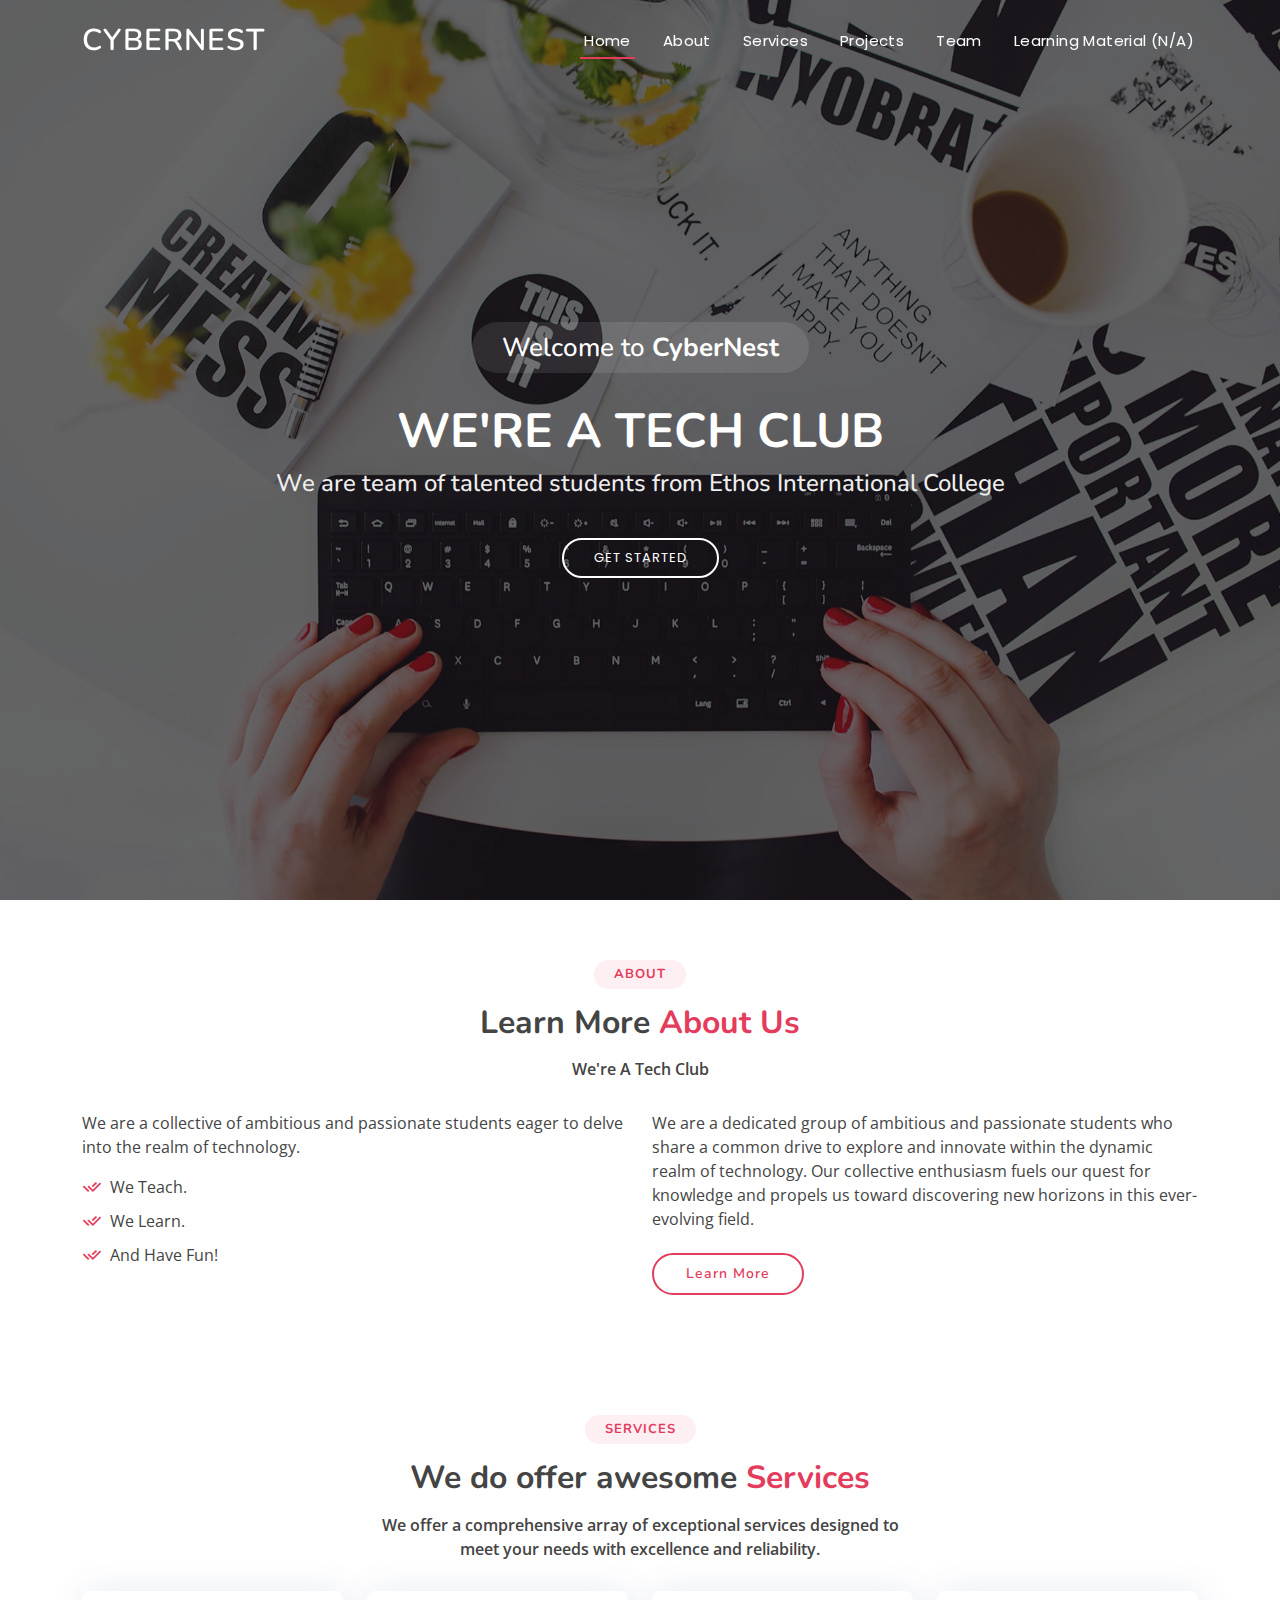
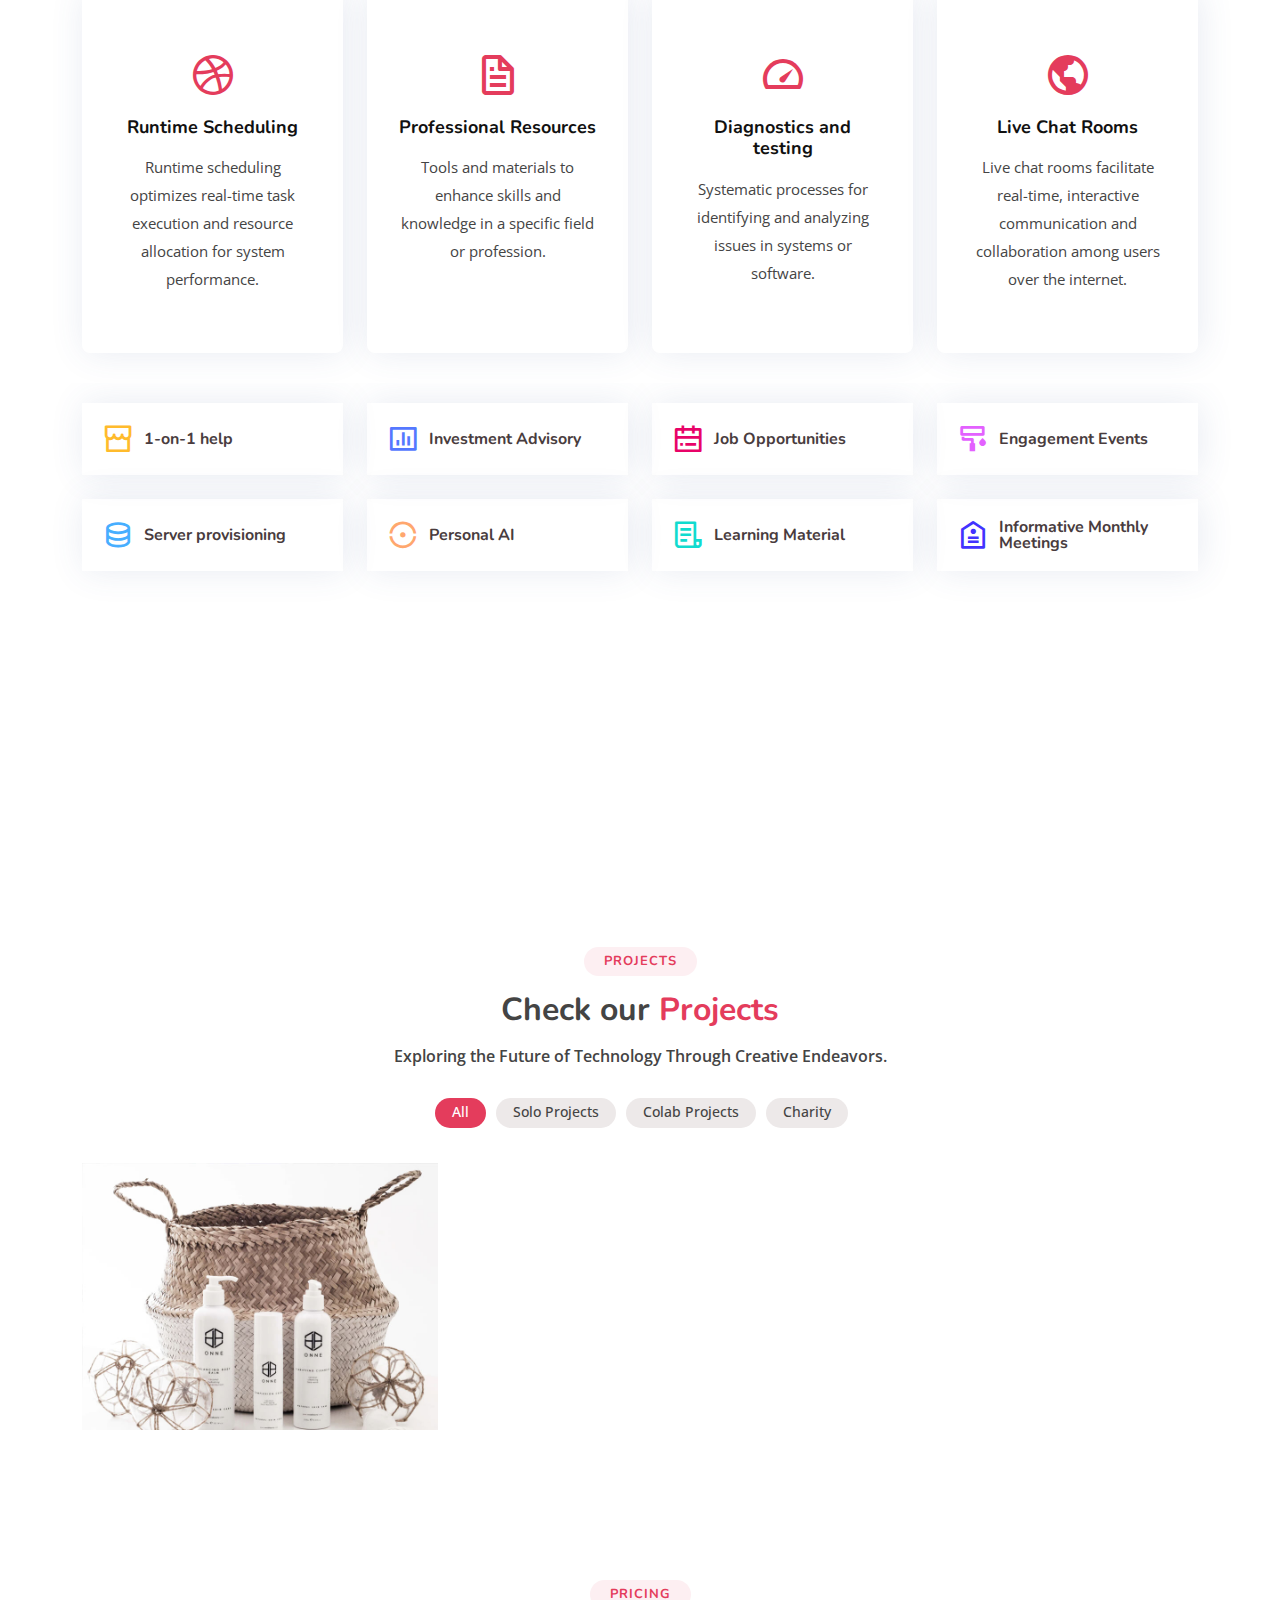
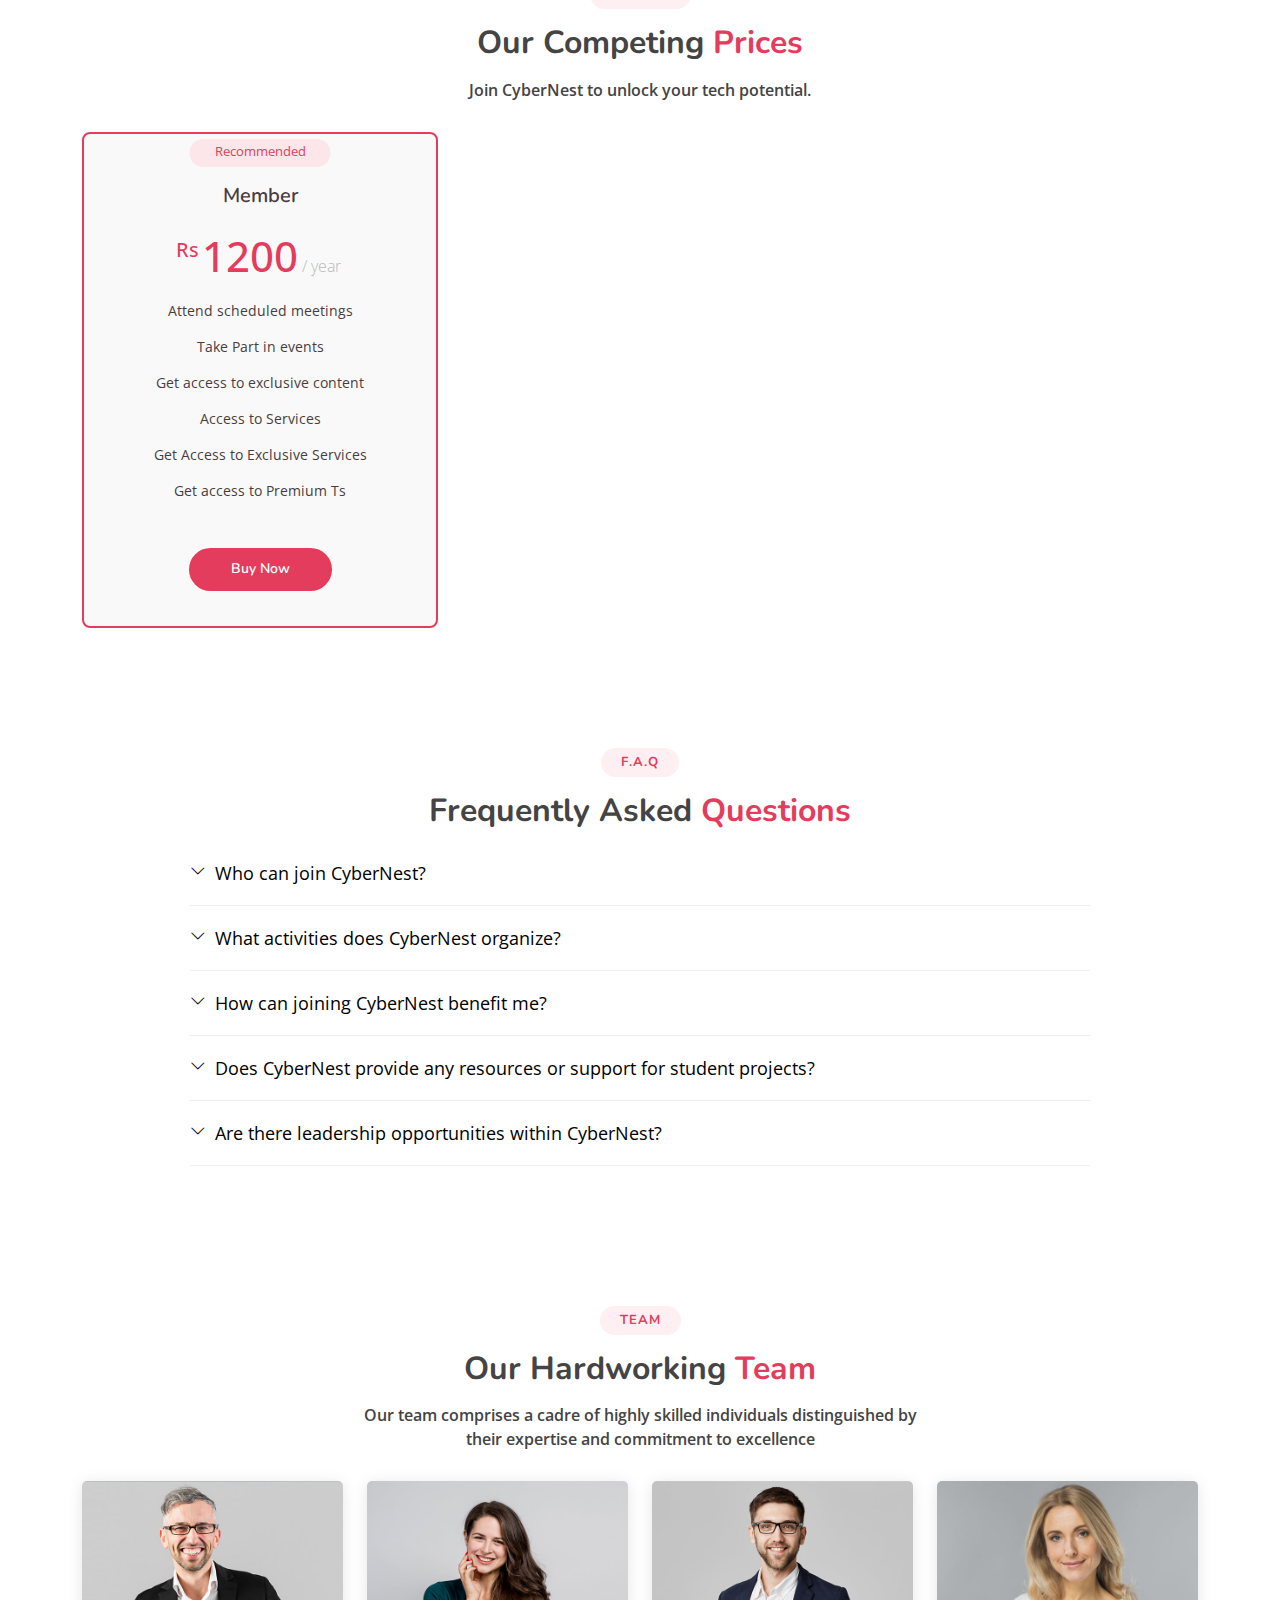
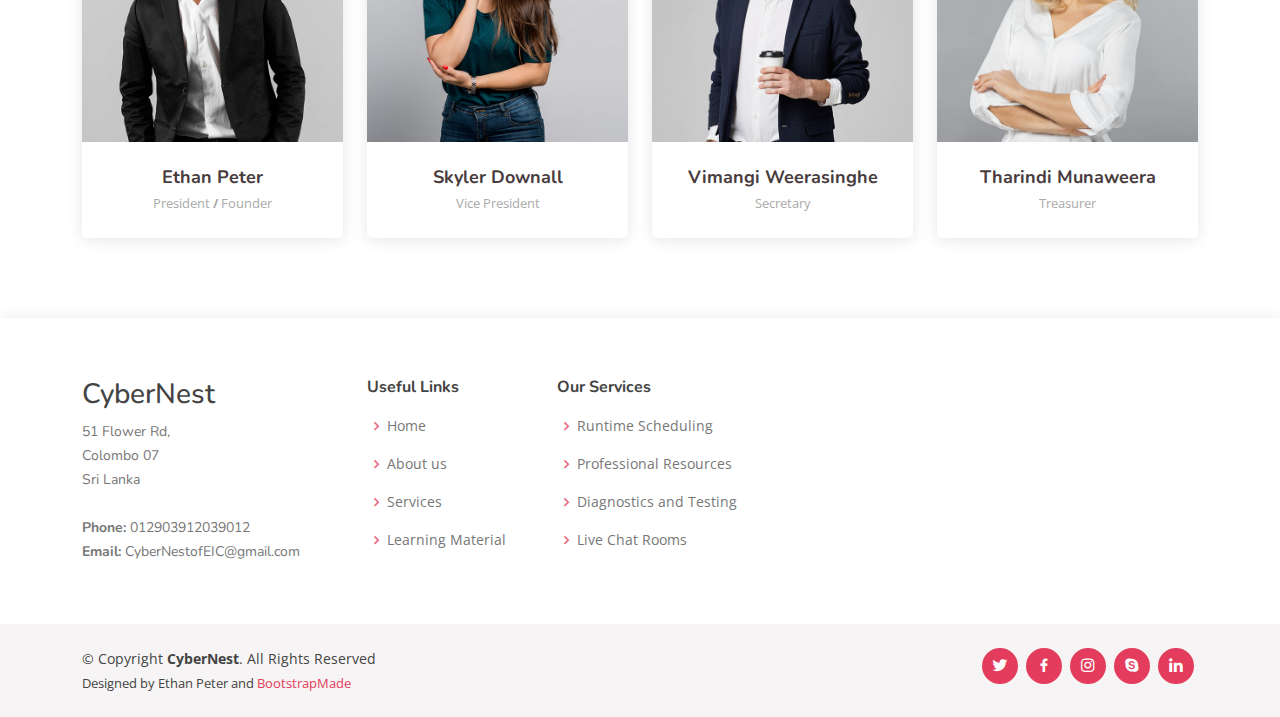
==== commit 67e0c360: "Pricing Change" ====
--- a/index.html
+++ b/index.html
@@ -59,7 +59,7 @@
       <h3>Welcome to <strong>CyberNest</strong></h3>
       <h1>We're A Tech Club</h1>
       <h2>We are team of talented students from Ethos International College</h2>
-      <a href="#about" class="btn-get-started scrollto">Get Started</a>
+      <a href="#pricing" class="btn-get-started scrollto">Get Started</a>
     </div>
   </section><!-- End Hero -->
 
@@ -284,48 +284,11 @@
         </div>
 
         <div class="row">
-
-          <div class="col-lg-4 col-md-6">
-            <div class="box">
-              <h3>Prospect</h3>
-              <h4><sup>Rs</sup>0<span> / year</span></h4>
-              <ul>
-                <li>Attend scheduled meetings</li>
-                <li>Take Part in events</li>
-                <li class="na">Get access to exclusive content</li>
-                <li>Access to Services</li>
-                <li class="na">Get Access to Exclusive Services</li>
-              </ul>
-              <div class="btn-wrap">
-                <a href="Pricing.html" class="btn-buy">Buy Now</a>
-              </div>
-            </div>
-          </div>
-
-          <div class="col-lg-4 col-md-6 mt-4 mt-md-0">
-            <div class="box recommended">
-              <span class="recommended-badge">Recommended</span>
-              <h3>Programming Members</h3>
-              <h4><sup>Rs</sup>1800<span> / year</span></h4>
-              <ul>
-                <li>Attend scheduled meetings</li>
-                <li>Take Part in events</li>
-                <li>Get access to exclusive content</li>
-                <li>Access to Services</li>
-                <li>Get Access to Exclusive Services</li>
-                <li>Get access to Premium Programmes</li>
-              </ul>
-              <div class="btn-wrap">
-                <a href="Pricing.html" class="btn-buy">Buy Now</a>
-              </div>
-            </div>
-          </div>
-
           <div class="col-lg-4 col-md-6 mt-4 mt-lg-0">
             <div class="box recommended">
               <span class="recommended-badge">Recommended</span>
-              <h3>Designing Members</h3>
-              <h4><sup>Rs</sup>1800<span> / year</span></h4>
+              <h3>Member</h3>
+              <h4><sup>Rs</sup>1200<span> / year</span></h4>
               <ul>
                 <li>Attend scheduled meetings</li>
                 <li>Take Part in events</li>
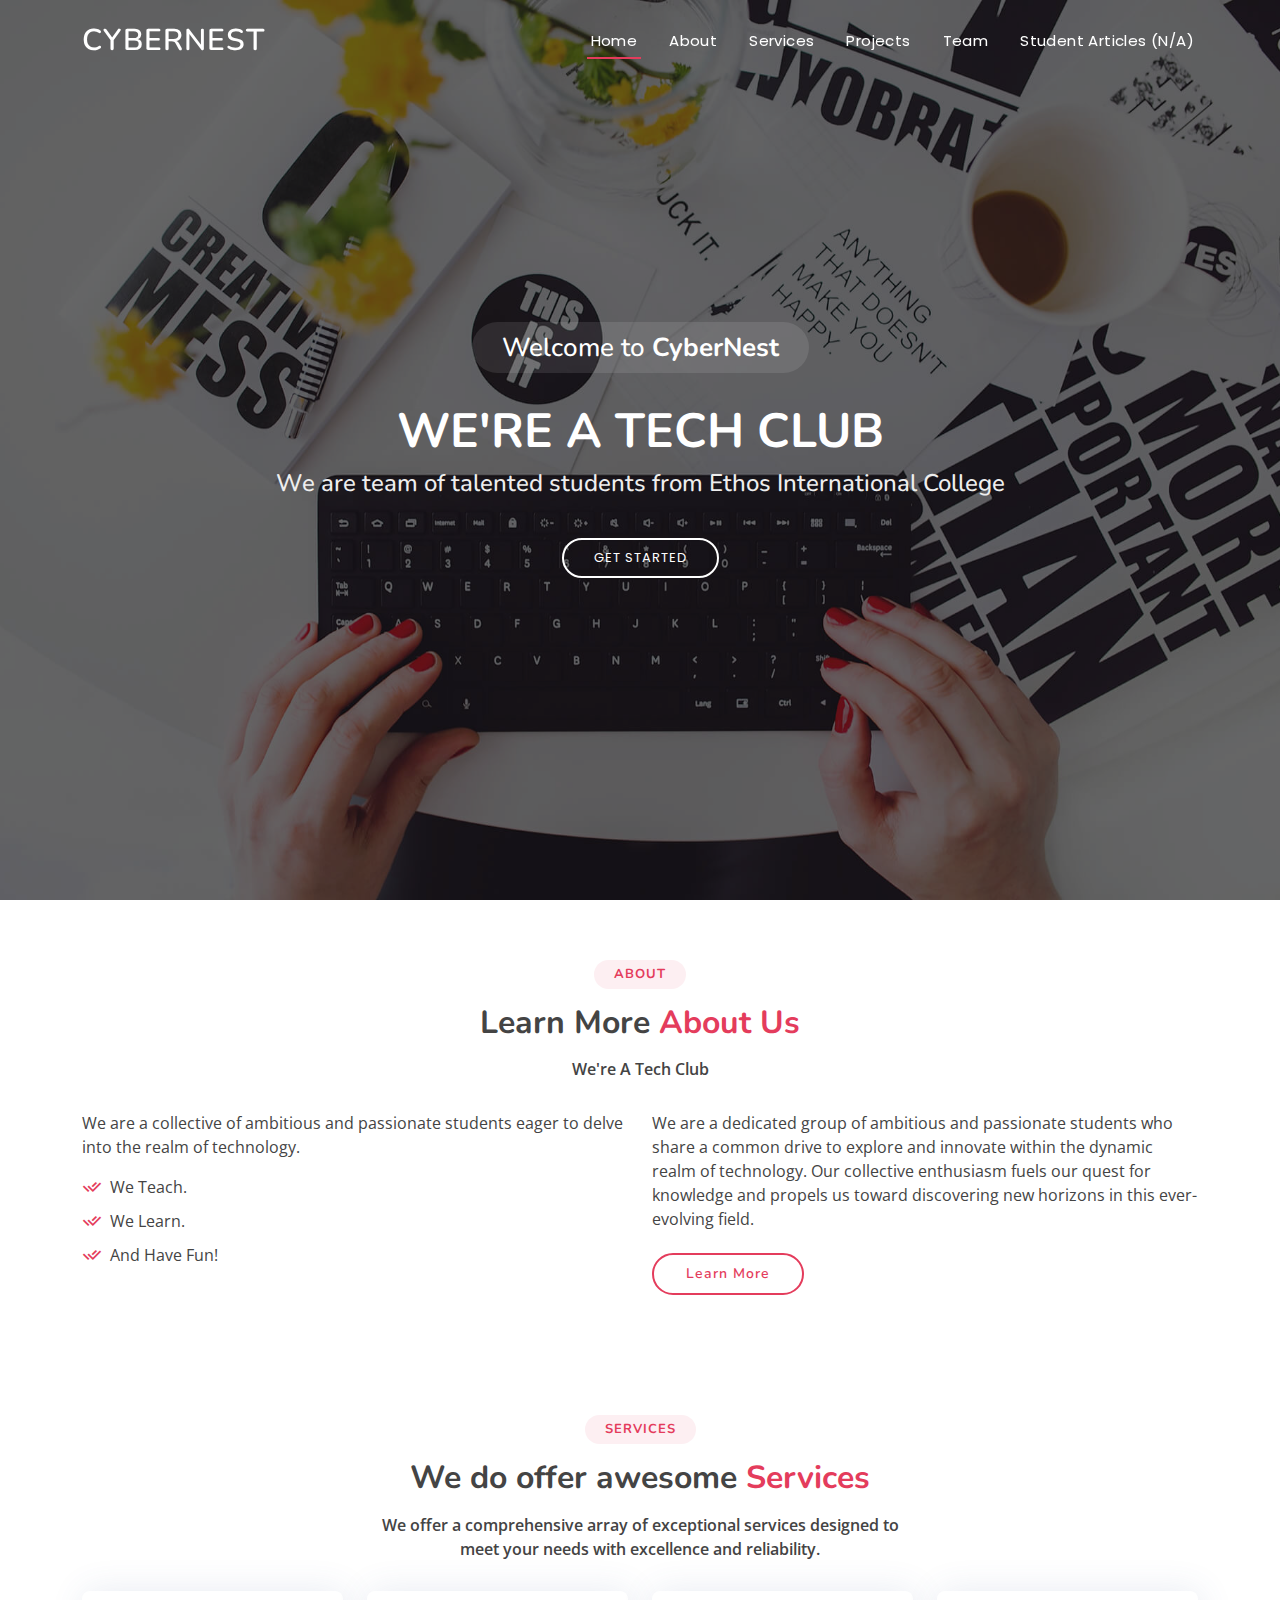
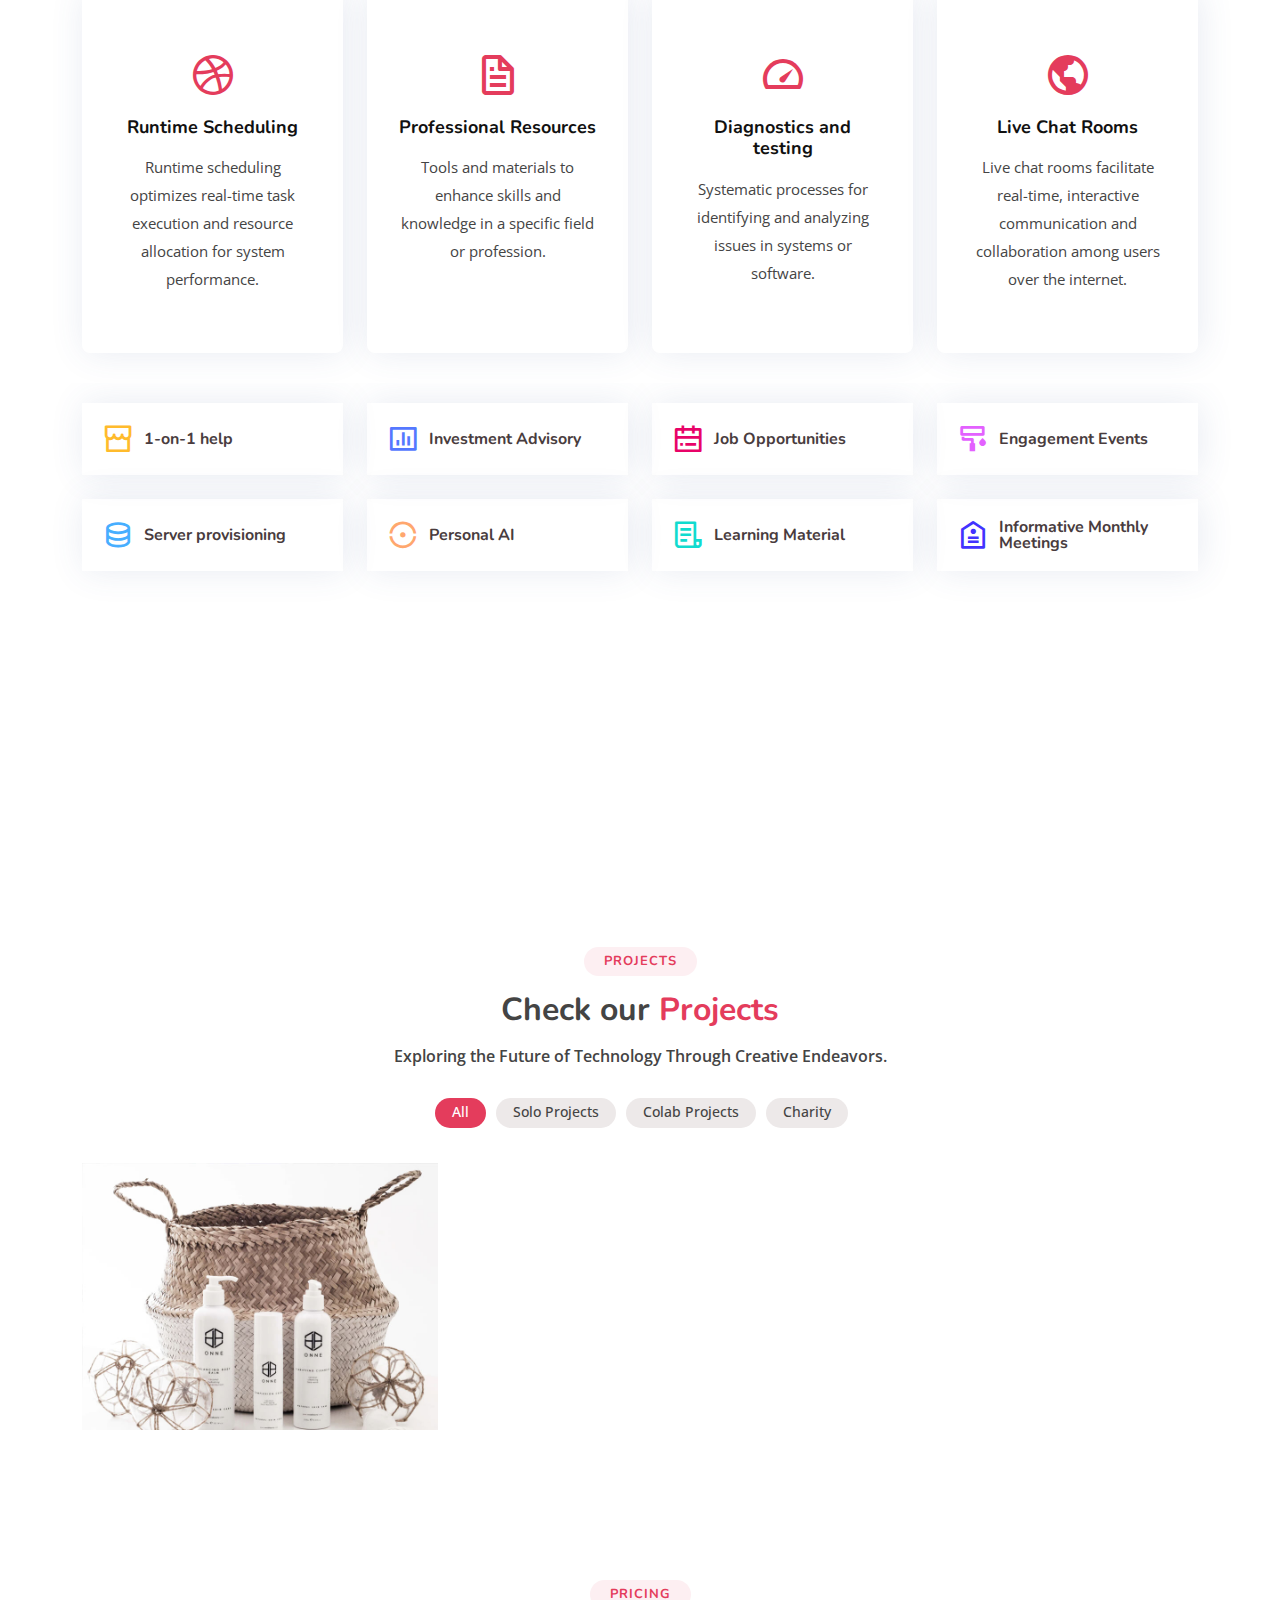
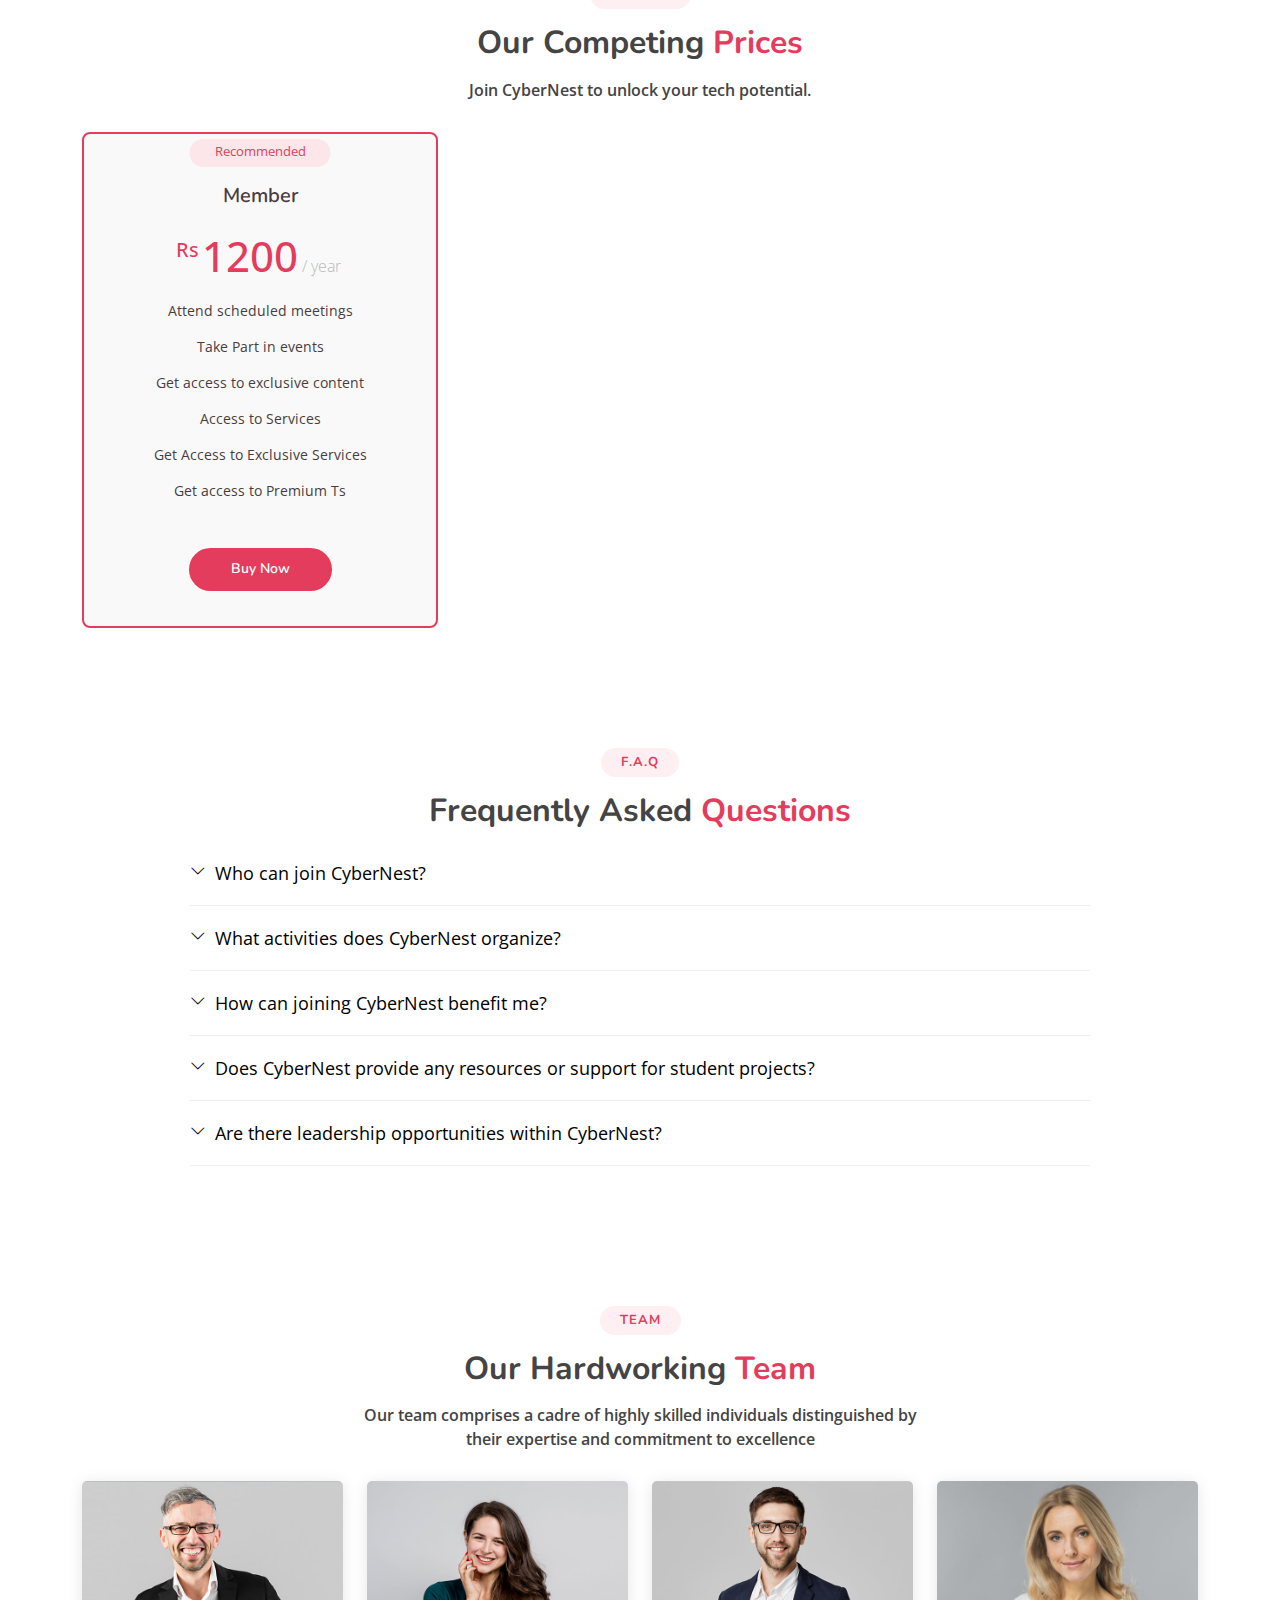
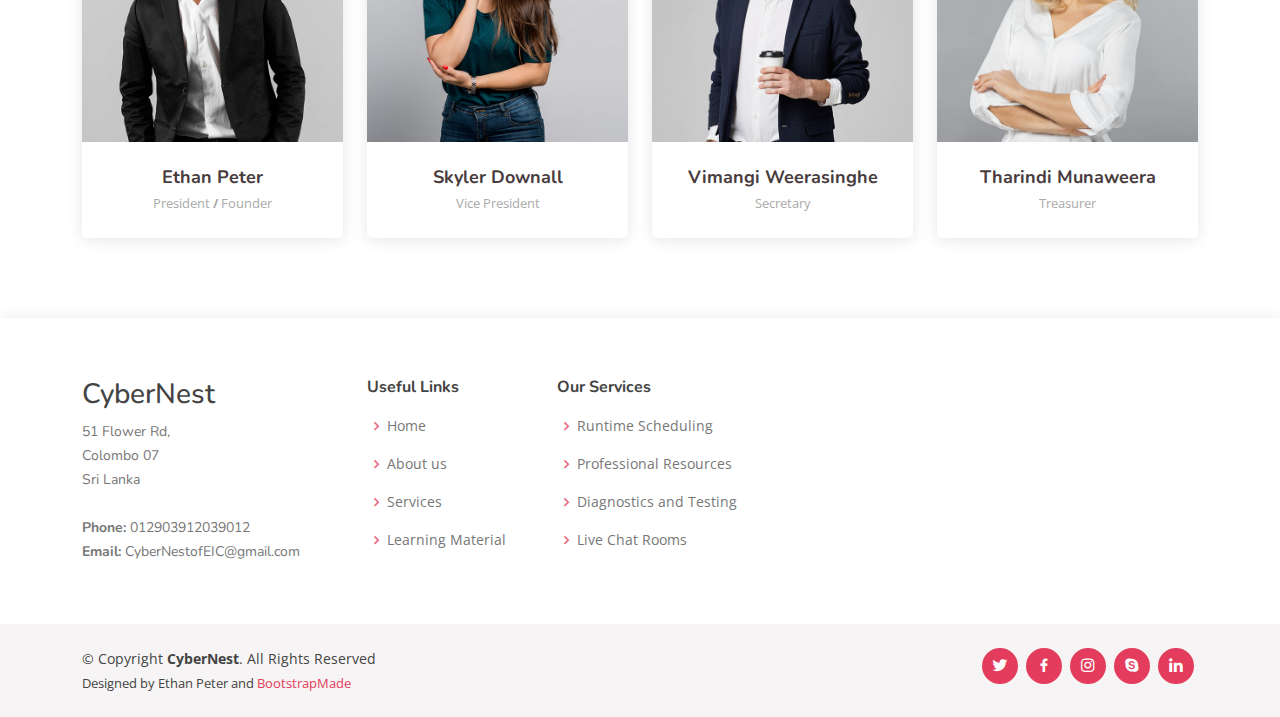
==== commit a28daf68: "Renaming" ====
--- a/index.html
+++ b/index.html
@@ -45,7 +45,7 @@
           <li><a class="nav-link scrollto" href="#services">Services</a></li>
           <li><a class="nav-link scrollto " href="#portfolio">Projects</a></li>
           <li><a class="nav-link scrollto" href="#team">Team</a></li>
-          <li><a href="">Learning Material (N/A)</a></li>
+          <li><a href="">Student Articles (N/A)</a></li>
         </ul>
         <i class="bi bi-list mobile-nav-toggle"></i>
       </nav><!-- .navbar -->
@@ -243,7 +243,7 @@
           <div class="col-lg-4 col-md-6 portfolio-item filter-app">
             <img src="assets/img/portfolio/portfolio-1.jpg" class="img-fluid" alt="">
             <div class="portfolio-info">
-              <h4>Learning Materials</h4>
+              <h4>Student Article</h4>
               <p>Solo Project</p>
               <a href="assets/img/portfolio/portfolio-1.jpg" data-gallery="portfolioGallery" class="portfolio-lightbox preview-link" title="Solo"><i class="bx bx-plus"></i></a>
               <a href="Learning-portfoloio.html" class="details-link" title="More Details"><i class="bx bx-link"></i></a>
